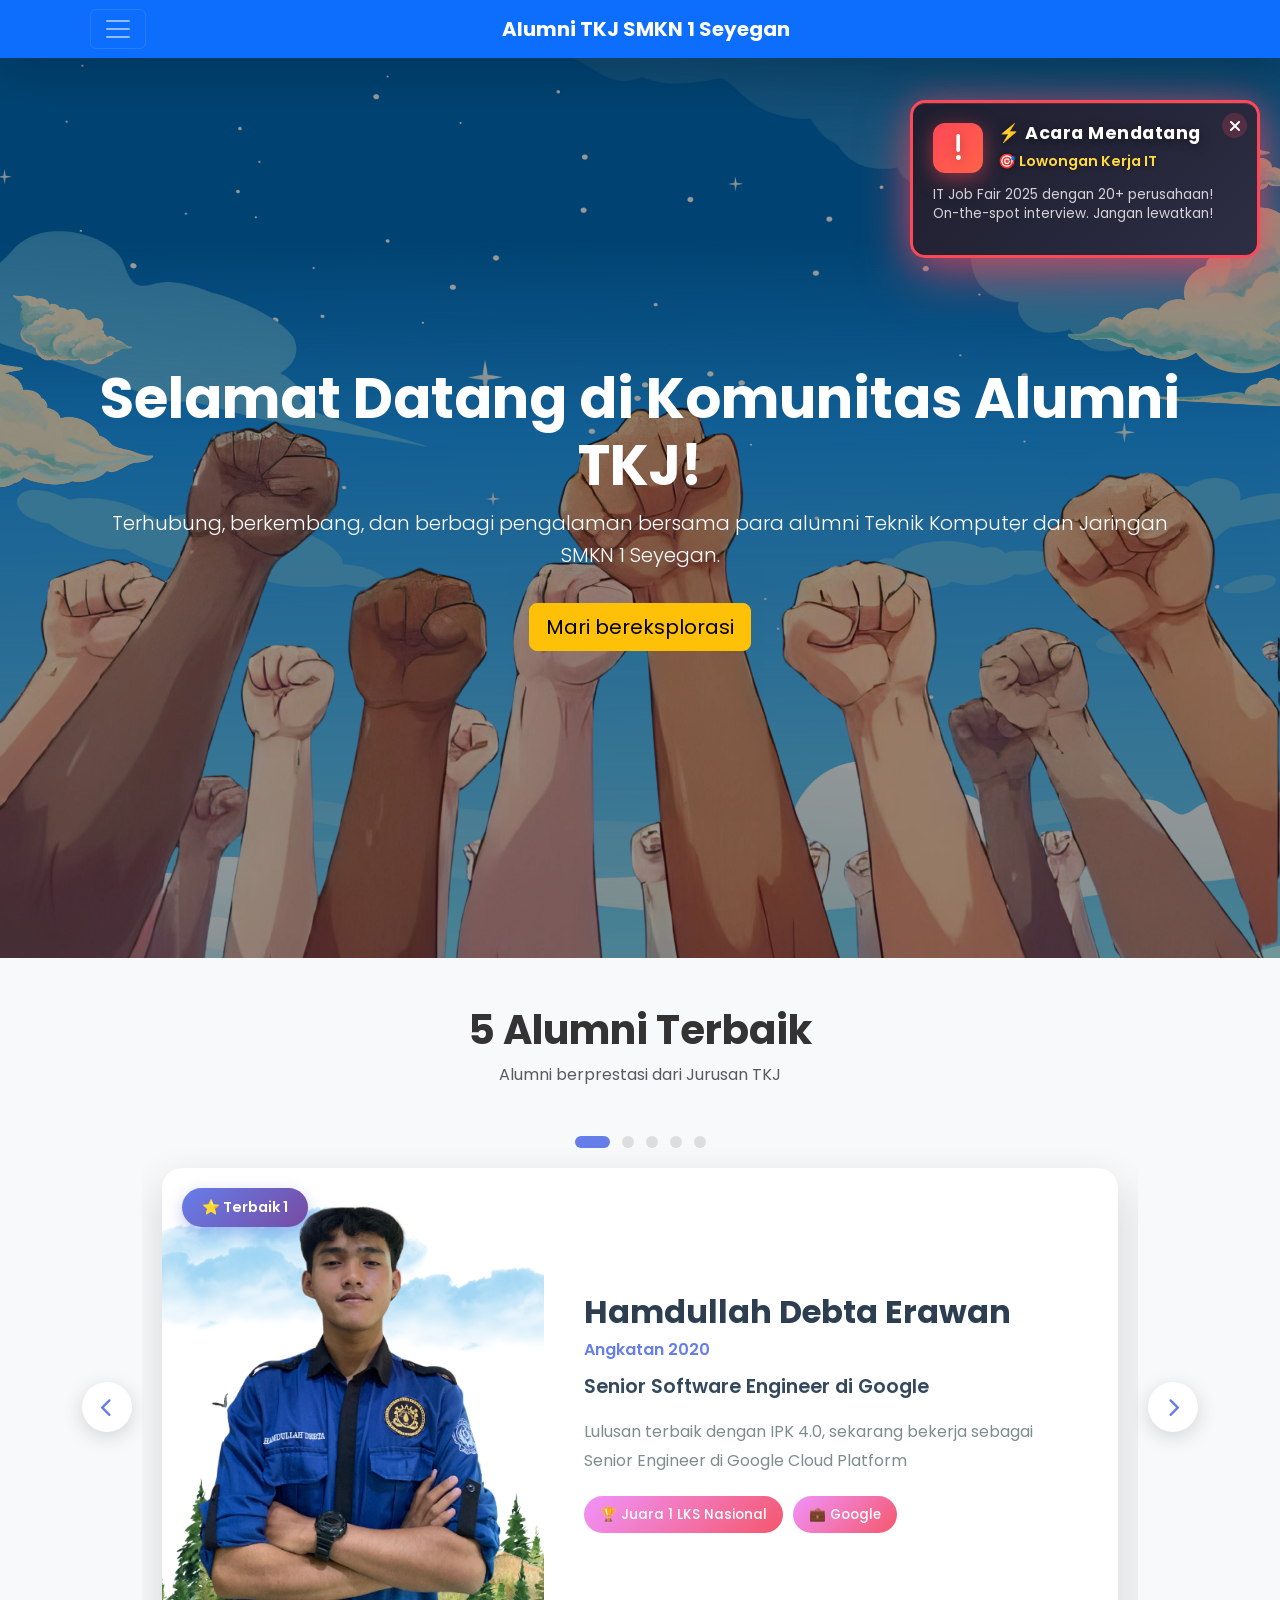
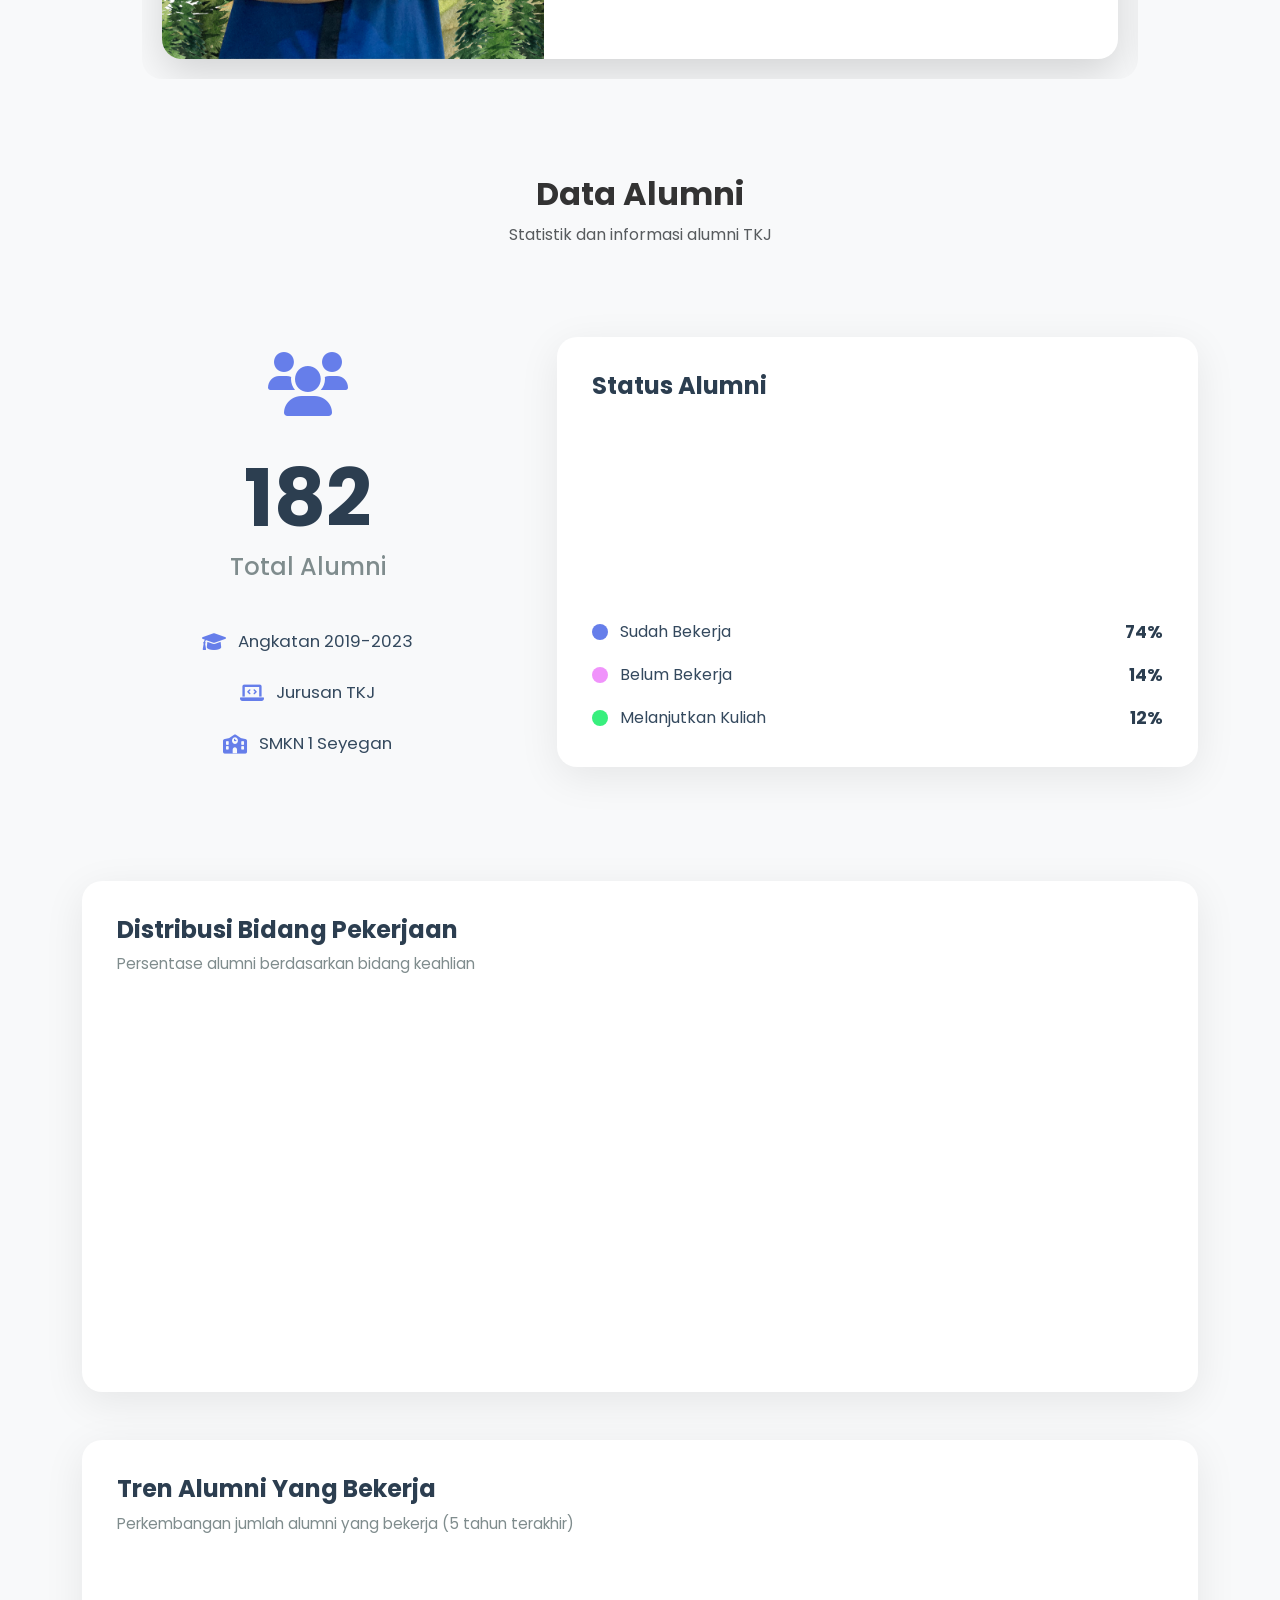
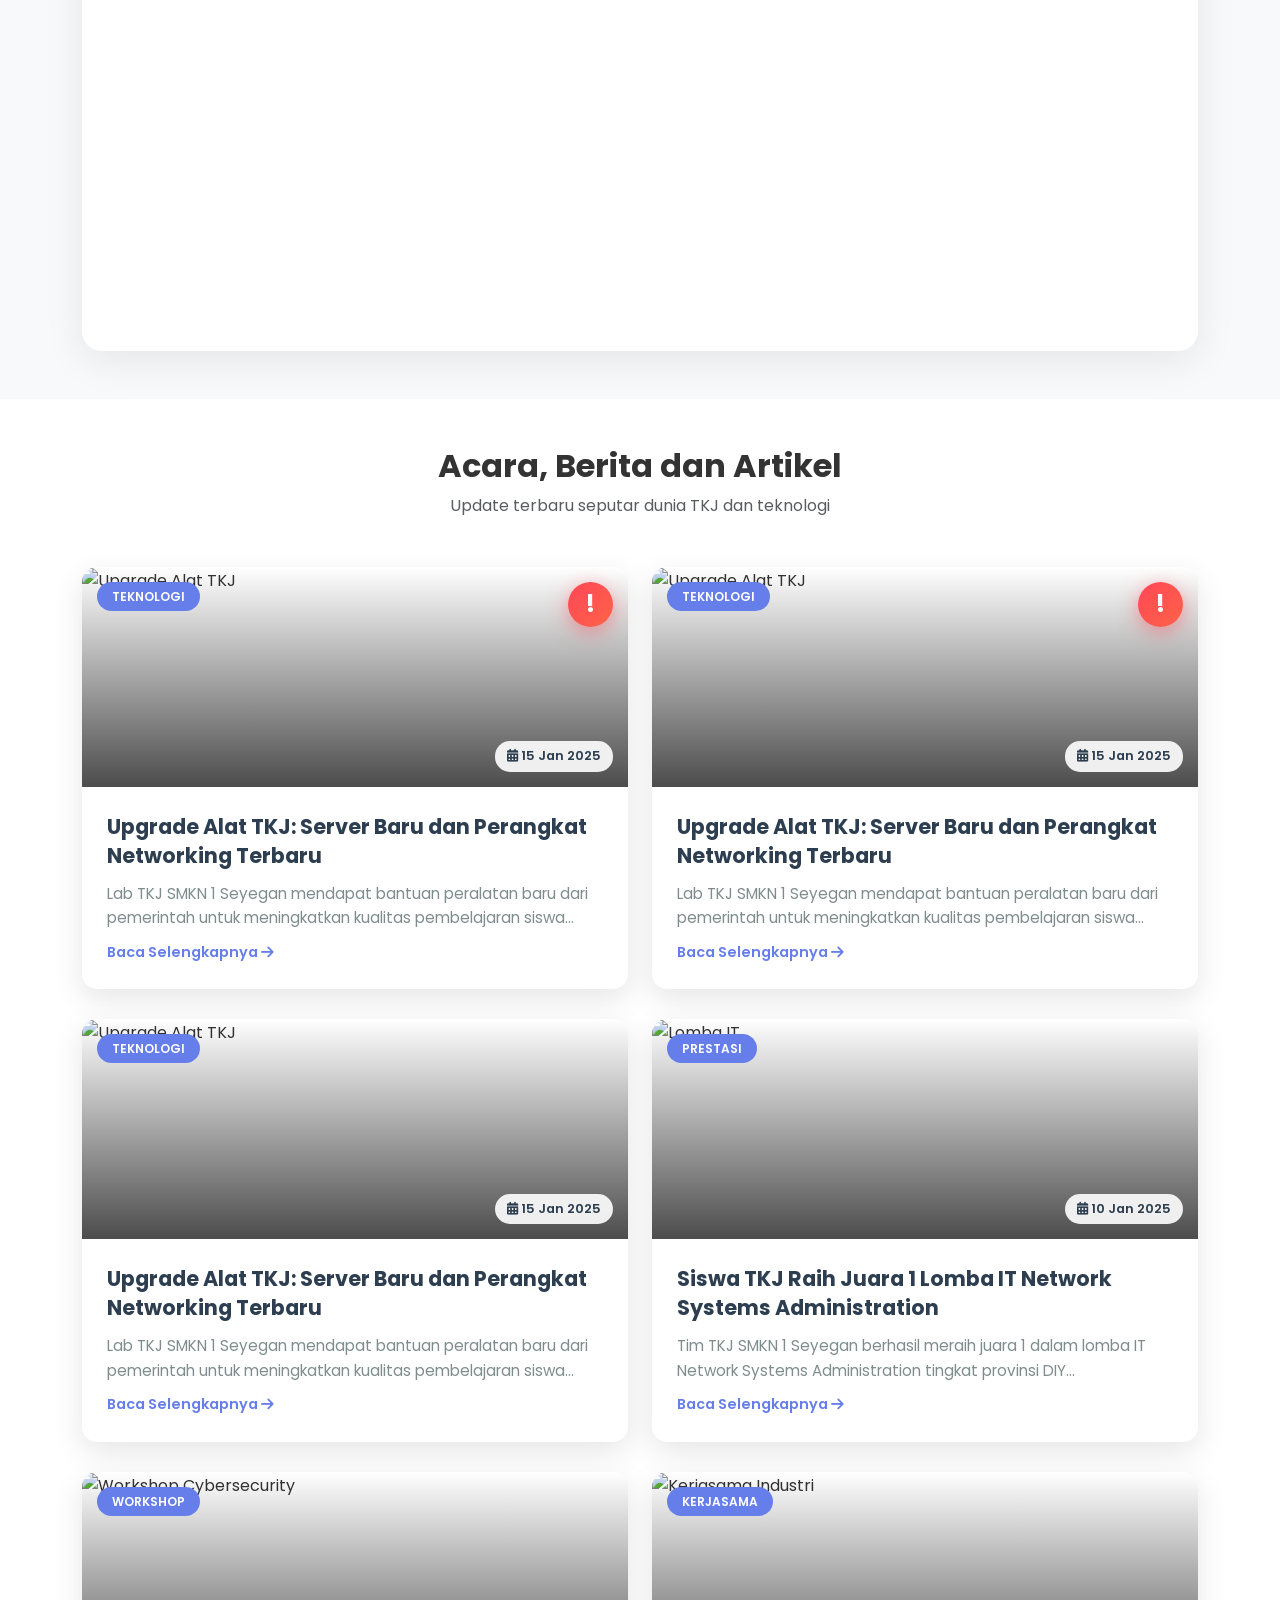
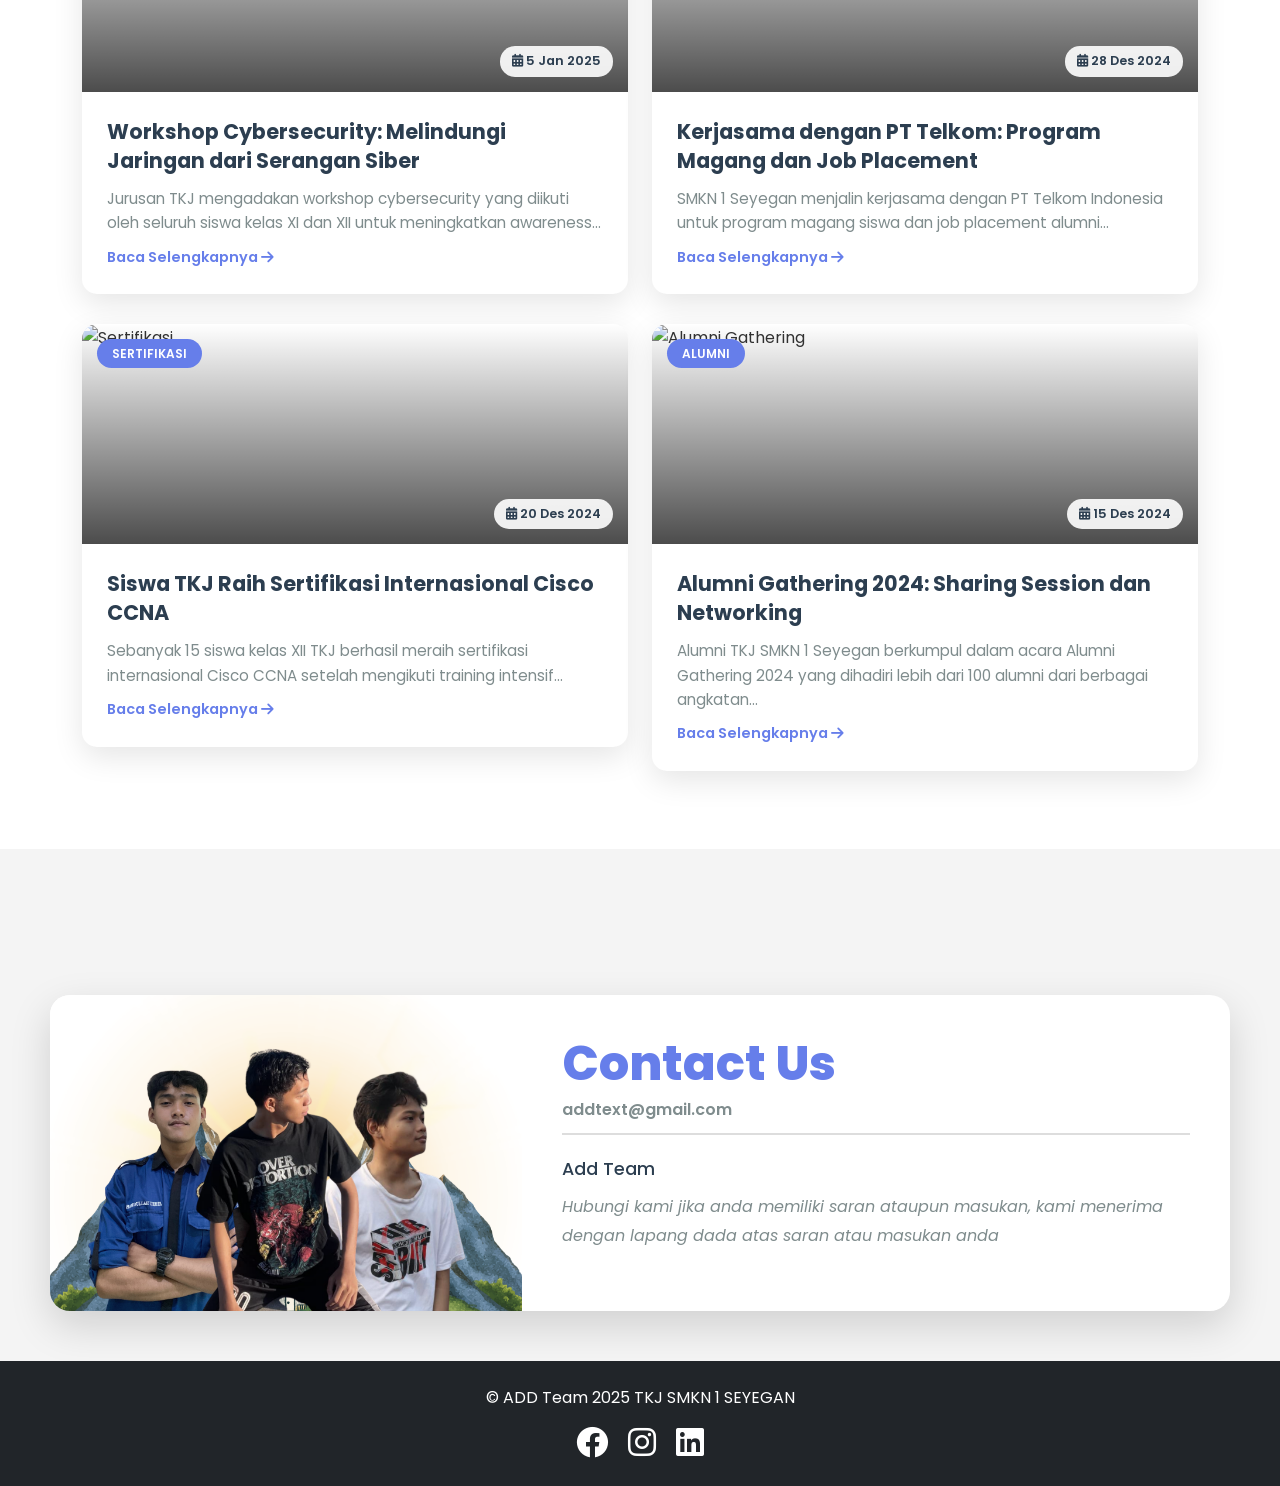
==== index.html @ c48add4b "First commit: adding all project files" ====
<!DOCTYPE html>
<html lang="id">
<head>
    <meta charset="UTF-8">
    <meta name="viewport" content="width=device-width, initial-scale=1.0">
    <title>Alumni SMKN 1 Seyegan - Jurusan TKJ</title>
    <link href="https://cdn.jsdelivr.net/npm/bootstrap@5.3.0/dist/css/bootstrap.min.css" rel="stylesheet">
    <link rel="stylesheet" href="https://cdnjs.cloudflare.com/ajax/libs/font-awesome/6.0.0/css/all.min.css">
    <link href="https://fonts.googleapis.com/css2?family=Poppins:wght@300;400;600;700&display=swap" rel="stylesheet">
    <link rel="stylesheet" href="style.css">
    <link rel="icon" type="image/tkj-icon" href="asset/TKJ_Logo.png">
</head>
<body>
    <!-- Header dengan Navigasi Sticky -->
    <header class="navbar navbar-dark bg-primary sticky-top shadow-lg">
        <div class="container d-flex align-items-center"> 
            <button class="navbar-toggler" type="button" data-bs-toggle="collapse" data-bs-target="#navbarNav">
                <span class="navbar-toggler-icon"></span>
            </button>

            <a class="navbar-brand d-flex align-items-center mx-auto" href="#">
                <span class="fw-bold">Alumni TKJ SMKN 1 Seyegan</span>
            </a>

            <div class="navbar-spacer"></div> 

    <!-- QUEST NOTIFICATION -->
    <div class="quest-notification-container" id="questNotification">
        <div class="quest-notification" id="questCard">
            <button class="quest-close-btn" onclick="closeQuestNotification(event)">
                <i class="fas fa-times"></i>
            </button>
            
            <div class="quest-notification-header">
                <div class="quest-alert-icon">
                    <i class="fas fa-exclamation"></i>
                </div>
                <div class="quest-notification-content">
                    <h4 class="quest-title">⚡ Acara Mendatang</h4>
                    <p class="quest-description">🎯 Lowongan Kerja IT</p>
                </div>
            </div>
            
            <div class="quest-notification-body">
                IT Job Fair 2025 dengan 20+ perusahaan! On-the-spot interview. Jangan lewatkan!
            </div>
            
            <!-- <div class="quest-cta">
                <div class="quest-cta-text">
                    <span>Klik untuk lihat detail</span>
                    <i class="fas fa-arrow-right"></i>
                </div>
            </div> -->
        </div>
    </div>

            <div class="collapse navbar-collapse" id="navbarNav">
                <ul class="navbar-nav ms-auto">
                    <li class="nav-item"><a class="nav-link" href="#home"><i class="fas fa-home"></i> Beranda</a></li>
                    <li class="nav-item"><a class="nav-link" href="#profil"><i class="fas fa-users"></i> Profil Alumni</a></li>
                    <li class="nav-item"><a class="nav-link" href="#berita"><i class="fas fa-newspaper"></i> Acara Berita dan Artikel</a></li>
                    <!-- <li class="nav-item"><a class="nav-link" href="#acara"><i class="fas fa-calendar"></i> Acara</a></li> -->
                    <!-- <li class="nav-item"><a class="nav-link" href="#galeri"><i class="fas fa-images"></i> Galeri</a></li> -->
                    <li class="nav-item"><a class="nav-link" href="#kontak"><i class="fas fa-envelope"></i> Kontak</a></li>
                </ul>
            </div>
        </div>
    </header>

    <!-- Hero Section dengan Parallax FIXED -->
    <section id="home" class="hero-parallax-js">
        <!-- LAYER 1: Background Awan (Paling Belakang) -->
        <img src="asset/background_awan.png" alt="Background Langit" class="parallax-element parallax-bg" data-speed="0.2">
        
        <!-- LAYER 2: Awan Kiri -->
        <img src="asset/awan_kiri.png" alt="Awan Kiri" class="parallax-element parallax-cloud-left" data-speed="0.4">
        
        <!-- LAYER 3: Awan Kanan -->
        <img src="asset/awan_kanan.png" alt="Awan Kanan" class="parallax-element parallax-cloud-right" data-speed="0.5">
        
        <!-- LAYER 4: Tangan Alumni (Paling Depan) -->
        <img src="asset/tangan.png" alt="Tangan Alumni" class="parallax-element parallax-hand" data-speed="0.7">
        
        <!-- Text Overlay (Paling Atas) -->
        <div class="hero-content d-flex align-items-center justify-content-center text-white">
            <div class="container text-center px-3">
                <h1 class="display-4 fw-bold animate-fade-in">Selamat Datang di Komunitas Alumni TKJ!</h1>
                <p class="lead animate-slide-up">Terhubung, berkembang, dan berbagi pengalaman bersama para alumni Teknik Komputer dan Jaringan SMKN 1 Seyegan.</p>
                <a href="#profil" class="btn btn-warning btn-lg mt-3 animate-bounce">Mari bereksplorasi</a>
            </div>
        </div>
    </section>

    <!-- Profil Alumni dengan Slider -->
    <section id="profil" class="py-5 bg-light">
        <div class="container">
            <!-- Judul Section -->
            <h1 class="text-center mb-2 fw-bold">5 Alumni Terbaik</h1>
            <p class="text-center text-muted mb-5">Alumni berprestasi dari Jurusan TKJ</p>
            
            <!-- Slider Container -->
            <div class="slider-container">
                <!-- Tombol Previous -->
                <button class="slider-btn slider-btn-prev" id="prevBtn">
                    <i class="fas fa-chevron-left"></i>
                </button>
                
            <!-- Slider Indicators (Dots) -->
            <div class="slider-indicators" id="sliderIndicators">
                <span class="indicator active" data-slide="0"></span>
                <span class="indicator" data-slide="1"></span>
                <span class="indicator" data-slide="2"></span>
                <span class="indicator" data-slide="3"></span>
                <span class="indicator" data-slide="4"></span>
            </div>
            
                <!-- Slider Wrapper -->
                <div class="slider-wrapper">
                    <div class="slider-track" id="sliderTrack">
                        
                        <!-- SLIDE 1 -->
                        <div class="slider-card">
                            <div class="slider-card-inner">
                                <div class="slider-card-image">
                                    <img src="asset/debta.png" alt="Alumni 1">
                                    <div class="slider-card-badge">⭐ Terbaik 1</div>
                                </div>
                                <div class="slider-card-content">
                                    <h3 class="slider-card-name">Hamdullah Debta Erawan</h3>
                                    <p class="slider-card-year">Angkatan 2020</p>
                                    <p class="slider-card-job">Senior Software Engineer di Google</p>
                                    <p class="slider-card-desc">Lulusan terbaik dengan IPK 4.0, sekarang bekerja sebagai Senior Engineer di Google Cloud Platform</p>
                                    <div class="slider-card-achievements">
                                        <span class="achievement-tag">🏆 Juara 1 LKS Nasional</span>
                                        <span class="achievement-tag">💼 Google</span>
                                    </div>
                                </div>
                            </div>
                        </div>
                        
                        <!-- SLIDE 2 -->
                        <div class="slider-card">
                            <div class="slider-card-inner">
                                <div class="slider-card-image">
                                    <img src="asset/dhanda.png" alt="Alumni 2">
                                    <div class="slider-card-badge">⭐ Terbaik 2</div>
                                </div>
                                <div class="slider-card-content">
                                    <h3 class="slider-card-name">Dhanda Hendrawan Alisaputra</h3>
                                    <p class="slider-card-year">Angkatan 2019</p>
                                    <p class="slider-card-job">Network Architect di Telkom Indonesia</p>
                                    <p class="slider-card-desc">Ahli dalam bidang Network Security dengan sertifikasi CCNP dan CISSP</p>
                                    <div class="slider-card-achievements">
                                        <span class="achievement-tag">🏅 CCNP Certified</span>
                                        <span class="achievement-tag">🔐 CISSP</span>
                                    </div>
                                </div>
                            </div>
                        </div>
                        
                        <!-- SLIDE 3 -->
                        <div class="slider-card">
                            <div class="slider-card-inner">
                                <div class="slider-card-image">
                                    <img src="asset/agung.png" alt="Alumni 3">
                                    <div class="slider-card-badge">⭐ Terbaik 3</div>
                                </div>
                                <div class="slider-card-content">
                                    <h3 class="slider-card-name">Rizqy Agung Saputra</h3>
                                    <p class="slider-card-year">Angkatan 2021</p>
                                    <p class="slider-card-job">DevOps Engineer di Tokopedia</p>
                                    <p class="slider-card-desc">Spesialis Cloud Infrastructure dan CI/CD Pipeline dengan pengalaman di berbagai startup unicorn</p>
                                    <div class="slider-card-achievements">
                                        <span class="achievement-tag">☁️ AWS Certified</span>
                                        <span class="achievement-tag">🚀 DevOps Expert</span>
                                    </div>
                                </div>
                            </div>
                        </div>
                        
                        <!-- SLIDE 4 -->
                        <div class="slider-card">
                            <div class="slider-card-inner">
                                <div class="slider-card-image">
                                    <img src="asset/marsha.png" alt="Alumni 4">
                                    <div class="slider-card-badge">⭐ Terbaik 4</div>
                                </div>
                                <div class="slider-card-content">
                                    <h3 class="slider-card-name">Marsha Dewi Anggareni</h3>
                                    <p class="slider-card-year">Angkatan 2020</p>
                                    <p class="slider-card-job">Cybersecurity Analyst di Bank Mandiri</p>
                                    <p class="slider-card-desc">Pakar keamanan siber dengan fokus pada penetration testing dan security audit</p>
                                    <div class="slider-card-achievements">
                                        <span class="achievement-tag">🛡️ CEH Certified</span>
                                        <span class="achievement-tag">💰 Banking Sector</span>
                                    </div>
                                </div>
                            </div>
                        </div>
                        
                        <!-- SLIDE 5 -->
                        <div class="slider-card">
                            <div class="slider-card-inner">
                                <div class="slider-card-image">
                                    <img src="asset/rey.png" alt="Alumni 5">
                                    <div class="slider-card-badge">⭐ Terbaik 5</div>
                                </div>
                                <div class="slider-card-content">
                                    <h3 class="slider-card-name">Andika Reynand</h3>
                                    <p class="slider-card-year">Angkatan 2022</p>
                                    <p class="slider-card-job">Full Stack Developer di Gojek</p>
                                    <p class="slider-card-desc">Developer muda berbakat dengan keahlian React, Node.js, dan Mobile Development</p>
                                    <div class="slider-card-achievements">
                                        <span class="achievement-tag">📱 Mobile Dev</span>
                                        <span class="achievement-tag">⚡ Full Stack</span>
                                    </div>
                                </div>
                            </div>
                        </div>
                    </div>
                </div>
                
                <!-- Tombol Next -->
                <button class="slider-btn slider-btn-next" id="nextBtn">
                    <i class="fas fa-chevron-right"></i>
                </button>
            </div>
                        
        </div>
    
        <!-- DATA ALUMNI DASHBOARD -->
        <div class="container mt-5 pt-5">
            <h2 class="text-center mb-2 fw-bold">Data Alumni</h2>
            <p class="text-center text-muted mb-5">Statistik dan informasi alumni TKJ</p>
            
            <!-- Row 1: Total Alumni & Status Pekerjaan -->
            <div class="row mb-5 align-items-center">
                <!-- Total Alumni (Kiri) -->
                <div class="col-lg-5 mb-4">
                    <div class="total-alumni-card">
                        <div class="total-alumni-icon">
                            <i class="fas fa-users"></i>
                        </div>
                        <h2 class="total-alumni-number" data-target="250">0</h2>
                        <p class="total-alumni-label">Total Alumni</p>
                        <div class="total-alumni-details">
                            <div class="detail-item">
                                <i class="fas fa-graduation-cap"></i>
                                <span class="detail-label">Angkatan 2019-2023</span>
                            </div>
                            <div class="detail-item">
                                <i class="fas fa-laptop-code"></i>
                                <span class="detail-label">Jurusan TKJ</span>
                            </div>
                            <div class="detail-item">
                                <i class="fas fa-school"></i>
                                <span class="detail-label">SMKN 1 Seyegan</span>
                            </div>
                        </div>
                    </div>
                </div>
                
                <!-- Diagram Lingkaran Status (Kanan) -->
                <div class="col-lg-7 mb-4">
                    <div class="chart-card">
                        <h4 class="chart-title">Status Alumni</h4>
                        <div class="pie-chart-wrapper">
                            <canvas id="statusPieChart"></canvas>
                        </div>
                        <div class="chart-legend">
                            <div class="legend-item">
                                <span class="legend-dot" style="background: #667eea;"></span>
                                <span class="legend-text">Sudah Bekerja</span>
                                <span class="legend-percent">74%</span>
                            </div>
                            <div class="legend-item">
                                <span class="legend-dot" style="background: #f093fb;"></span>
                                <span class="legend-text">Belum Bekerja</span>
                                <span class="legend-percent">14%</span>
                            </div>
                            <div class="legend-item">
                                <span class="legend-dot" style="background: #38ef7d;"></span>
                                <span class="legend-text">Melanjutkan Kuliah</span>
                                <span class="legend-percent">12%</span>
                            </div>
                        </div>
                    </div>
                </div>
            </div>
            
            <!-- Row 2: Distribusi Bidang Pekerjaan -->
            <div class="row mb-5">
                <div class="col-12">
                    <div class="chart-card">
                        <h4 class="chart-title">Distribusi Bidang Pekerjaan</h4>
                        <p class="chart-subtitle">Persentase alumni berdasarkan bidang keahlian</p>
                        <div class="bar-chart-wrapper">
                            <canvas id="jobFieldChart"></canvas>
                        </div>
                    </div>
                </div>
            </div>
            
            <!-- Row 3: Tren Alumni Yang Bekerja -->
            <div class="row">
                <div class="col-12">
                    <div class="chart-card">
                        <h4 class="chart-title">Tren Alumni Yang Bekerja</h4>
                        <p class="chart-subtitle">Perkembangan jumlah alumni yang bekerja (5 tahun terakhir)</p>
                        <div class="line-chart-wrapper">
                            <canvas id="trendLineChart"></canvas>
                        </div>
                    </div>
                </div>
            </div>
        </div>
    </section>

    <!-- Berita dengan Card Expandable -->
    <section id="berita" class="py-5 bg-white">
        <div class="container">
            <h2 class="text-center mb-2 fw-bold">Acara, Berita dan Artikel</h2>
            <p class="text-center text-muted mb-5">Update terbaru seputar dunia TKJ dan teknologi</p>
            
            <div class="row">
                <!-- Event 1, acara mendatang menggunakann basis berita yang dimodifikasi ada nontifikasinya -->
                <div class="col-lg-6">
                    <div class="news-card" onclick="toggleNews(this)">
                        <div class="event-alert-badge">!</div>
                        <div class="news-card-image">
                            <img src="https://images.unsplash.com/photo-1518770660439-4636190af475?w=800&h=500&fit=crop" alt="Upgrade Alat TKJ">
                            <div class="news-card-overlay"></div>
                            <span class="news-card-category">Teknologi</span>
                            <span class="news-card-date"><i class="fas fa-calendar-alt"></i> 15 Jan 2025</span>
                        </div>
                        <div class="news-card-content">
                            <h3 class="news-card-title">Upgrade Alat TKJ: Server Baru dan Perangkat Networking Terbaru</h3>
                            <p class="news-card-excerpt">
                                Lab TKJ SMKN 1 Seyegan mendapat bantuan peralatan baru dari pemerintah untuk meningkatkan kualitas pembelajaran siswa...
                            </p>
                            <span class="news-card-read-more">Baca Selengkapnya <i class="fas fa-arrow-right"></i></span>
                        </div>
                        <div class="news-card-full-content">
                            <p class="news-card-full-text">
                                <strong>SEYEGAN</strong> - Lab TKJ SMKN 1 Seyegan mendapat bantuan peralatan baru dari pemerintah untuk meningkatkan kualitas pembelajaran siswa. Bantuan ini meliputi 20 unit server Dell PowerEdge terbaru, 50 switch managed Cisco Catalyst, dan berbagai perangkat networking modern lainnya.
                                <br><br>
                                Kepala Jurusan TKJ, Bapak Agus Priyanto, S.Kom., M.T., menyatakan bahwa upgrade ini sangat penting untuk mempersiapkan siswa menghadapi tantangan industri 4.0. "Dengan peralatan baru ini, siswa dapat praktik langsung dengan teknologi yang digunakan di dunia kerja," ujarnya.
                                <br><br>
                                Peralatan baru tersebut akan digunakan untuk praktikum mata pelajaran Administrasi Infrastruktur Jaringan, Administrasi Sistem Jaringan, dan Teknologi Layanan Jaringan. Diharapkan dengan adanya upgrade ini, kompetensi siswa TKJ semakin meningkat dan siap bersaing di dunia kerja.
                                <br><br>
                                Selain server dan switch, lab juga dilengkapi dengan router mikrotik, access point, dan perangkat keamanan jaringan seperti firewall. Total investasi untuk upgrade ini mencapai 500 juta rupiah, yang didanai oleh bantuan pemerintah pusat melalui program revitalisasi SMK.
                            </p>
                        </div>
                        <div class="news-card-close">
                            <i class="fas fa-times-circle"></i> Tutup
                        </div>
                    </div>
                </div>

                <!-- Event 2 -->
                <div class="col-lg-6">
                    <div class="news-card" onclick="toggleNews(this)">
                        <div class="event-alert-badge">!</div>
                        <div class="news-card-image">
                            <img src="https://images.unsplash.com/photo-1518770660439-4636190af475?w=800&h=500&fit=crop" alt="Upgrade Alat TKJ">
                            <div class="news-card-overlay"></div>
                            <span class="news-card-category">Teknologi</span>
                            <span class="news-card-date"><i class="fas fa-calendar-alt"></i> 15 Jan 2025</span>
                        </div>
                        <div class="news-card-content">
                            <h3 class="news-card-title">Upgrade Alat TKJ: Server Baru dan Perangkat Networking Terbaru</h3>
                            <p class="news-card-excerpt">
                                Lab TKJ SMKN 1 Seyegan mendapat bantuan peralatan baru dari pemerintah untuk meningkatkan kualitas pembelajaran siswa...
                            </p>
                            <span class="news-card-read-more">Baca Selengkapnya <i class="fas fa-arrow-right"></i></span>
                        </div>
                        <div class="news-card-full-content">
                            <p class="news-card-full-text">
                                <strong>SEYEGAN</strong> - Lab TKJ SMKN 1 Seyegan mendapat bantuan peralatan baru dari pemerintah untuk meningkatkan kualitas pembelajaran siswa. Bantuan ini meliputi 20 unit server Dell PowerEdge terbaru, 50 switch managed Cisco Catalyst, dan berbagai perangkat networking modern lainnya.
                                <br><br>
                                Kepala Jurusan TKJ, Bapak Agus Priyanto, S.Kom., M.T., menyatakan bahwa upgrade ini sangat penting untuk mempersiapkan siswa menghadapi tantangan industri 4.0. "Dengan peralatan baru ini, siswa dapat praktik langsung dengan teknologi yang digunakan di dunia kerja," ujarnya.
                                <br><br>
                                Peralatan baru tersebut akan digunakan untuk praktikum mata pelajaran Administrasi Infrastruktur Jaringan, Administrasi Sistem Jaringan, dan Teknologi Layanan Jaringan. Diharapkan dengan adanya upgrade ini, kompetensi siswa TKJ semakin meningkat dan siap bersaing di dunia kerja.
                                <br><br>
                                Selain server dan switch, lab juga dilengkapi dengan router mikrotik, access point, dan perangkat keamanan jaringan seperti firewall. Total investasi untuk upgrade ini mencapai 500 juta rupiah, yang didanai oleh bantuan pemerintah pusat melalui program revitalisasi SMK.
                            </p>
                        </div>
                        <div class="news-card-close">
                            <i class="fas fa-times-circle"></i> Tutup
                        </div>
                    </div>
                </div>
        
                <!-- Berita 1 -->
                <div class="col-lg-6">
                    <div class="news-card" onclick="toggleNews(this)">
                        <div class="news-card-image">
                            <img src="https://images.unsplash.com/photo-1518770660439-4636190af475?w=800&h=500&fit=crop" alt="Upgrade Alat TKJ">
                            <div class="news-card-overlay"></div>
                            <span class="news-card-category">Teknologi</span>
                            <span class="news-card-date"><i class="fas fa-calendar-alt"></i> 15 Jan 2025</span>
                        </div>
                        <div class="news-card-content">
                            <h3 class="news-card-title">Upgrade Alat TKJ: Server Baru dan Perangkat Networking Terbaru</h3>
                            <p class="news-card-excerpt">
                                Lab TKJ SMKN 1 Seyegan mendapat bantuan peralatan baru dari pemerintah untuk meningkatkan kualitas pembelajaran siswa...
                            </p>
                            <span class="news-card-read-more">Baca Selengkapnya <i class="fas fa-arrow-right"></i></span>
                        </div>
                        <div class="news-card-full-content">
                            <p class="news-card-full-text">
                                <strong>SEYEGAN</strong> - Lab TKJ SMKN 1 Seyegan mendapat bantuan peralatan baru dari pemerintah untuk meningkatkan kualitas pembelajaran siswa. Bantuan ini meliputi 20 unit server Dell PowerEdge terbaru, 50 switch managed Cisco Catalyst, dan berbagai perangkat networking modern lainnya.
                                <br><br>
                                Kepala Jurusan TKJ, Bapak Agus Priyanto, S.Kom., M.T., menyatakan bahwa upgrade ini sangat penting untuk mempersiapkan siswa menghadapi tantangan industri 4.0. "Dengan peralatan baru ini, siswa dapat praktik langsung dengan teknologi yang digunakan di dunia kerja," ujarnya.
                                <br><br>
                                Peralatan baru tersebut akan digunakan untuk praktikum mata pelajaran Administrasi Infrastruktur Jaringan, Administrasi Sistem Jaringan, dan Teknologi Layanan Jaringan. Diharapkan dengan adanya upgrade ini, kompetensi siswa TKJ semakin meningkat dan siap bersaing di dunia kerja.
                                <br><br>
                                Selain server dan switch, lab juga dilengkapi dengan router mikrotik, access point, dan perangkat keamanan jaringan seperti firewall. Total investasi untuk upgrade ini mencapai 500 juta rupiah, yang didanai oleh bantuan pemerintah pusat melalui program revitalisasi SMK.
                            </p>
                        </div>
                        <div class="news-card-close">
                            <i class="fas fa-times-circle"></i> Tutup
                        </div>
                    </div>
                </div>
                
                <!-- Berita 2 -->
                <div class="col-lg-6">
                    <div class="news-card" onclick="toggleNews(this)">
                        <div class="news-card-image">
                            <img src="https://images.unsplash.com/photo-1555949963-aa79dcee981c?w=800&h=500&fit=crop" alt="Lomba IT">
                            <div class="news-card-overlay"></div>
                            <span class="news-card-category">Prestasi</span>
                            <span class="news-card-date"><i class="fas fa-calendar-alt"></i> 10 Jan 2025</span>
                        </div>
                        <div class="news-card-content">
                            <h3 class="news-card-title">Siswa TKJ Raih Juara 1 Lomba IT Network Systems Administration</h3>
                            <p class="news-card-excerpt">
                                Tim TKJ SMKN 1 Seyegan berhasil meraih juara 1 dalam lomba IT Network Systems Administration tingkat provinsi DIY...
                            </p>
                            <span class="news-card-read-more">Baca Selengkapnya <i class="fas fa-arrow-right"></i></span>
                        </div>
                        <div class="news-card-full-content">
                            <p class="news-card-full-text">
                                <strong>YOGYAKARTA</strong> - Tim TKJ SMKN 1 Seyegan yang terdiri dari Rizky Pratama (XII TKJ 1) dan Dimas Adi Saputra (XII TKJ 2) berhasil meraih juara 1 dalam lomba IT Network Systems Administration tingkat provinsi DIY yang diselenggarakan di Universitas Gadjah Mada.
                                <br><br>
                                Kompetisi yang berlangsung selama 2 hari ini menguji kemampuan peserta dalam merancang, mengkonfigurasi, dan mengelola infrastruktur jaringan skala enterprise. Tim dari SMKN 1 Seyegan berhasil mengungguli 25 tim dari berbagai SMK di DIY.
                                <br><br>
                                "Kami sangat bangga dengan prestasi ini. Ini membuktikan bahwa kualitas pendidikan di jurusan TKJ kami tidak kalah dengan sekolah-sekolah favorit lainnya," ujar Pembina tim, Ibu Sri Wahyuni, S.Pd.
                                <br><br>
                                Sebagai juara 1, tim berhak mewakili DIY dalam kompetisi tingkat nasional yang akan diselenggarakan di Jakarta bulan depan. Sekolah memberikan dukungan penuh untuk persiapan tim menghadapi kompetisi nasional tersebut.
                            </p>
                        </div>
                        <div class="news-card-close">
                            <i class="fas fa-times-circle"></i> Tutup
                        </div>
                    </div>
                </div>
                
                <!-- Berita 3 -->
                <div class="col-lg-6">
                    <div class="news-card" onclick="toggleNews(this)">
                        <div class="news-card-image">
                            <img src="https://images.unsplash.com/photo-1573164713988-8665fc963095?w=800&h=500&fit=crop" alt="Workshop Cybersecurity">
                            <div class="news-card-overlay"></div>
                            <span class="news-card-category">Workshop</span>
                            <span class="news-card-date"><i class="fas fa-calendar-alt"></i> 5 Jan 2025</span>
                        </div>
                        <div class="news-card-content">
                            <h3 class="news-card-title">Workshop Cybersecurity: Melindungi Jaringan dari Serangan Siber</h3>
                            <p class="news-card-excerpt">
                                Jurusan TKJ mengadakan workshop cybersecurity yang diikuti oleh seluruh siswa kelas XI dan XII untuk meningkatkan awareness...
                            </p>
                            <span class="news-card-read-more">Baca Selengkapnya <i class="fas fa-arrow-right"></i></span>
                        </div>
                        <div class="news-card-full-content">
                            <p class="news-card-full-text">
                                <strong>SEYEGAN</strong> - Jurusan TKJ SMKN 1 Seyegan mengadakan workshop cybersecurity dengan tema "Protecting Networks in Digital Era". Workshop ini diikuti oleh 120 siswa kelas XI dan XII TKJ dan menghadirkan narasumber dari industri.
                                <br><br>
                                Narasumber, Bapak Andi Wijaya, Certified Ethical Hacker dari PT Cyber Security Indonesia, memberikan materi tentang berbagai jenis serangan siber seperti DDoS, SQL Injection, dan Man-in-the-Middle Attack. Siswa juga diajari cara menggunakan tools security seperti Wireshark, Nmap, dan Metasploit.
                                <br><br>
                                "Cybersecurity adalah skill yang sangat penting di era digital. Saya berharap siswa dapat menerapkan ilmu yang didapat untuk melindungi infrastruktur jaringan di dunia kerja nanti," ujar Bapak Andi.
                                <br><br>
                                Workshop ini juga melibatkan sesi hands-on dimana siswa diminta untuk mengidentifikasi dan memperbaiki vulnerability pada sebuah network simulation. Antusiasme siswa sangat tinggi, terbukti dari banyaknya pertanyaan yang diajukan selama sesi tanya jawab.
                            </p>
                        </div>
                        <div class="news-card-close">
                            <i class="fas fa-times-circle"></i> Tutup
                        </div>
                    </div>
                </div>
                
                <!-- Berita 4 -->
                <div class="col-lg-6">
                    <div class="news-card" onclick="toggleNews(this)">
                        <div class="news-card-image">
                            <img src="https://images.unsplash.com/photo-1522071820081-009f0129c71c?w=800&h=500&fit=crop" alt="Kerjasama Industri">
                            <div class="news-card-overlay"></div>
                            <span class="news-card-category">Kerjasama</span>
                            <span class="news-card-date"><i class="fas fa-calendar-alt"></i> 28 Des 2024</span>
                        </div>
                        <div class="news-card-content">
                            <h3 class="news-card-title">Kerjasama dengan PT Telkom: Program Magang dan Job Placement</h3>
                            <p class="news-card-excerpt">
                                SMKN 1 Seyegan menjalin kerjasama dengan PT Telkom Indonesia untuk program magang siswa dan job placement alumni...
                            </p>
                            <span class="news-card-read-more">Baca Selengkapnya <i class="fas fa-arrow-right"></i></span>
                        </div>
                        <div class="news-card-full-content">
                            <p class="news-card-full-text">
                                <strong>SEYEGAN</strong> - SMKN 1 Seyegan resmi menjalin kerjasama dengan PT Telkom Indonesia dalam program magang siswa dan job placement alumni. MoU ditandatangani oleh Kepala Sekolah dan Regional Manager Telkom DIY.
                                <br><br>
                                Melalui kerjasama ini, siswa kelas XII TKJ akan mendapat kesempatan magang di berbagai divisi Telkom seperti Network Operation Center, Data Center, dan IT Support. Program magang berlangsung selama 3 bulan dan siswa akan dibimbing langsung oleh praktisi berpengalaman.
                                <br><br>
                                "Ini adalah kesempatan emas bagi siswa untuk belajar langsung dari industri. Selain mendapat pengalaman, siswa juga berkesempatan untuk direkrut sebagai karyawan setelah lulus," ungkap Kepala Sekolah, Bapak Drs. Supardi, M.Pd.
                                <br><br>
                                Selain program magang, Telkom juga akan memberikan beasiswa bagi 10 siswa berprestasi dan menyediakan trainer untuk mengajar mata pelajaran tertentu. Kerjasama ini diharapkan dapat meningkatkan daya saing lulusan TKJ di dunia kerja.
                            </p>
                        </div>
                        <div class="news-card-close">
                            <i class="fas fa-times-circle"></i> Tutup
                        </div>
                    </div>
                </div>
                
                <!-- Berita 5 -->
                <div class="col-lg-6">
                    <div class="news-card" onclick="toggleNews(this)">
                        <div class="news-card-image">
                            <img src="https://images.unsplash.com/photo-1488590528505-98d2b5aba04b?w=800&h=500&fit=crop" alt="Sertifikasi">
                            <div class="news-card-overlay"></div>
                            <span class="news-card-category">Sertifikasi</span>
                            <span class="news-card-date"><i class="fas fa-calendar-alt"></i> 20 Des 2024</span>
                        </div>
                        <div class="news-card-content">
                            <h3 class="news-card-title">Siswa TKJ Raih Sertifikasi Internasional Cisco CCNA</h3>
                            <p class="news-card-excerpt">
                                Sebanyak 15 siswa kelas XII TKJ berhasil meraih sertifikasi internasional Cisco CCNA setelah mengikuti training intensif...
                            </p>
                            <span class="news-card-read-more">Baca Selengkapnya <i class="fas fa-arrow-right"></i></span>
                        </div>
                        <div class="news-card-full-content">
                            <p class="news-card-full-text">
                                <strong>SEYEGAN</strong> - Prestasi membanggakan kembali diraih siswa TKJ SMKN 1 Seyegan. Sebanyak 15 siswa kelas XII berhasil meraih sertifikasi internasional Cisco CCNA (Cisco Certified Network Associate) setelah mengikuti training intensif selama 6 bulan.
                                <br><br>
                                Sertifikasi CCNA merupakan sertifikasi entry-level dari Cisco yang sangat dihargai di industri IT. Dengan sertifikasi ini, siswa telah terbukti memiliki kompetensi dalam menginstal, mengkonfigurasi, mengoperasikan, dan troubleshooting jaringan skala menengah.
                                <br><br>
                                "Sertifikasi CCNA adalah investasi penting untuk masa depan karir di bidang networking. Ini akan menjadi nilai tambah yang signifikan saat melamar pekerjaan," kata Instruktur CCNA, Bapak Bambang Sutrisno, CCNP.
                                <br><br>
                                Training CCNA ini didukung oleh Cisco Networking Academy dan biaya ujian sertifikasi ditanggung sepenuhnya oleh sekolah. Ke depan, sekolah berencana untuk mengadakan training sertifikasi lanjutan seperti CCNP dan cybersecurity.
                            </p>
                        </div>
                        <div class="news-card-close">
                            <i class="fas fa-times-circle"></i> Tutup
                        </div>
                    </div>
                </div>
                
                <!-- Berita 6 -->
                <div class="col-lg-6">
                    <div class="news-card" onclick="toggleNews(this)">
                        <div class="news-card-image">
                            <img src="https://images.unsplash.com/photo-1531482615713-2afd69097998?w=800&h=500&fit=crop" alt="Alumni Gathering">
                            <div class="news-card-overlay"></div>
                            <span class="news-card-category">Alumni</span>
                            <span class="news-card-date"><i class="fas fa-calendar-alt"></i> 15 Des 2024</span>
                        </div>
                        <div class="news-card-content">
                            <h3 class="news-card-title">Alumni Gathering 2024: Sharing Session dan Networking</h3>
                            <p class="news-card-excerpt">
                                Alumni TKJ SMKN 1 Seyegan berkumpul dalam acara Alumni Gathering 2024 yang dihadiri lebih dari 100 alumni dari berbagai angkatan...
                            </p>
                            <span class="news-card-read-more">Baca Selengkapnya <i class="fas fa-arrow-right"></i></span>
                        </div>
                        <div class="news-card-full-content">
                            <p class="news-card-full-text">
                                <strong>SEYEGAN</strong> - Alumni TKJ SMKN 1 Seyegan mengadakan Alumni Gathering 2024 yang dihadiri lebih dari 100 alumni dari angkatan 2015 hingga 2023. Acara ini bertujuan untuk mempererat tali silaturahmi dan berbagi pengalaman karir di dunia IT.
                                <br><br>
                                Acara dibuka dengan sambutan dari Ketua Alumni TKJ, Mas Andi Wijaya (Alumni 2015) yang kini bekerja sebagai Network Engineer di perusahaan multinasional. Dilanjutkan dengan sharing session dari alumni yang sukses di berbagai bidang IT.
                                <br><br>
                                "Acara ini sangat bermanfaat, terutama bagi alumni muda yang baru lulus. Mereka bisa belajar dari pengalaman senior dan mendapat insight tentang dunia kerja," ujar Mbak Sari Indah (Alumni 2018), yang kini menjadi IT Manager di startup teknologi.
                                <br><br>
                                Selain sharing session, acara juga dimeriahkan dengan games, doorprize, dan networking session. Beberapa alumni yang bekerja di perusahaan besar juga membuka lowongan kerja dan menawarkan program mentoring untuk adik-adik kelas yang masih sekolah.
                            </p>
                        </div>
                        <div class="news-card-close">
                            <i class="fas fa-times-circle"></i> Tutup
                        </div>
                    </div>
                </div>
            </div>
        </div>
    </section>

    <!-- Galeri dengan Modal -->
    <!-- <section id="galeri" class="py-5 bg-light">
        <div class="container">
            <h2 class="text-center mb-4 fw-bold">Galeri Alumni</h2>
            <div class="row">
                <div class="col-md-4 mb-3">
                    <img src="https://via.placeholder.com/300x200?text=Reuni+TKJ" alt="Reuni" class="img-fluid rounded gallery-img" data-bs-toggle="modal" data-bs-target="#galleryModal" data-src="https://via.placeholder.com/800x600?text=Reuni+TKJ">
                </div>
            </div>
        </div>
    </section> -->

    <!-- Modal untuk Galeri -->
    <!-- <div class="modal fade" id="galleryModal" tabindex="-1">
        <div class="modal-dialog modal-lg">
            <div class="modal-content">
                <div class="modal-body text-center">
                    <img id="modal-img" src="" class="img-fluid">
                </div>
            </div>
        </div>
    </div> -->


    <!-- CONTACT US, mengambil basis dari 5 terbaik alumni -->
     <section id="kontak" class="py-5"></section>
        <div class="contact-card">
        <div class="contact-card-inner">
                <div class="contact-card-image">
                        <img src="asset/add_team.png" alt="Alumni 1">
                                </div>
                                <div class="contact-card-content">
                                    <h3 class="contact-card-name">Contact Us</h3>
                                    <p class="contact-card-year">addtext@gmail.com</p>
                                    <p class="slider-card-job">Add Team</p>
                                    <p class="slider-card-desc">Hubungi kami jika anda memiliki saran ataupun masukan, kami menerima dengan lapang dada atas saran atau masukan anda</p>
                                </div>
                            </div>
                        </div>
             </section>


    <!-- Kontak dengan Form -->
    <!-- <section id="kontak" class="py-5">
        <div class="container">
            <h2 class="text-center mb-4 fw-bold">Hubungi Kami</h2>
            <div class="row">
                <div class="col-md-6">
                    <form id="contact-form">
                        <div class="mb-3">
                            <input type="text" class="form-control" id="name" placeholder="Nama" required>
                        </div>
                        <div class="mb-3">
                            <input type="email" class="form-control" id="email" placeholder="Email" required>
                        </div>
                        <div class="mb-3">
                            <textarea class="form-control" id="message" rows="4" placeholder="Pesan" required></textarea>
                        </div>
                        <button type="submit" class="btn btn-primary">Kirim</button>
                    </form>
                </div> -->
                <!-- <div class="col-md-6">
                    <iframe src="https://www.google.com/maps/embed?pb=!1m18!1m12!1m3!1d3956.5!2d112.7!3d-7.8!2m3!1f0!2f0!3f0!3m2!1i1024!2i768!4f13.1!3m3!1m2!1s0x0%3A0x0!2zN8KwNDgnMDAuMCJTIDExMsKwNDInMDAuMCJF!5e0!3m2!1sen!2sid!4v1630000000000!5m2!1sen!2sid" width="100%" height="300" style="border:0;" allowfullscreen="" loading="lazy"></iframe>
                </div> -->
            <!-- </div>
        </div>
    </section> -->

    <!-- Footer -->
    <footer class="bg-dark text-white py-4">
        <div class="container text-center">
            <p>&copy; ADD Team 2025 TKJ SMKN 1 SEYEGAN</p>
            <div class="social-links">
                <a href="#" class="text-white me-3"><i class="fab fa-facebook fa-2x"></i></a>
                <a href="#" class="text-white me-3"><i class="fab fa-instagram fa-2x"></i></a>
                <a href="#" class="text-white"><i class="fab fa-linkedin fa-2x"></i></a>
            </div>
        </div>
    </footer>
    <script src="https://cdn.jsdelivr.net/npm/chart.js@4.4.1/dist/chart.umd.min.js"></script> 
    <script src="https://cdn.jsdelivr.net/npm/bootstrap@5.3.0/dist/js/bootstrap.bundle.min.js"></script>
    <script src="script.js"></script>
</body>
</html>
---- style.css ----
* {
            margin: 0;
            padding: 0;
            box-sizing: border-box;
            font-family: 'Poppins', sans-serif;
        }

        body {
            background: #f4f4f4;
            line-height: 1.6;
            color: #333;
        }

        /* ===================================== */
        /* NAVBAR */
        /* ===================================== */
        .navbar-logo {
            height: 40px;
        }

        .navbar .container {
            padding-left: 20px !important; 
            padding-right: 20px !important;
        }

        .navbar-toggler {
            margin: 0 !important;
        }

        .navbar-spacer {
            width: 45px;
            visibility: hidden; 
        }

        .navbar-nav {
            margin: 0 !important;
            padding-left: 0 !important;
        }

        .navbar-nav .nav-item {
            padding: 5px 0;
        }

        .navbar-nav .nav-link i {
            min-width: 25px; 
        }

        .navbar-collapse {
            padding: 20px;
        }

        @media (max-width: 991.98px) {
    
        /* Kurangi padding container navbar untuk layar kecil */
        .navbar .container {
            padding-left: 12px !important; 
            padding-right: 12px !important;
        }

        .navbar-collapse {
        padding: 15px;
        }
        
        /* Perkecil ukuran font brand agar muat di layar HP/Tablet */
        #navbarBrandText {
            font-size: 0.7rem; 
        }
        
        /* Pastikan link menu mengisi ruang saat dibuka */
        #navbarNav {
            margin-top: 10px;
        }
    }

        /* ===================================== */
        /* HERO PARALLAX - FIXED VERSION */
        /* ===================================== */
        .hero-parallax-js {
            position: relative;
            width: 100%;
            height: 100vh;
            overflow: hidden;
            background: linear-gradient(to bottom, #87CEEB, #E0F6FF);
        }

        /* BASE PARALLAX ELEMENT */
        .parallax-element {
            position: absolute;
            will-change: transform;
            pointer-events: none;
        }

        /* LAYER 1: BACKGROUND AWAN (Paling Belakang) */
        .parallax-bg {
            width: 100%;
            height: 100%;
            object-fit: cover;
            z-index: 1;
            top: 0;
            left: 0;
        }

        /* LAYER 2: AWAN KIRI */
        .parallax-cloud-left {
            width: 50%;
            min-width: 350px;
            max-width: 700px;
            height: auto;
            top: 10%;
            left: -8%;
            z-index: 2;
        }

        /* LAYER 3: AWAN KANAN */
        .parallax-cloud-right {
            width: 50%;
            min-width: 350px;
            max-width: 700px;
            height: auto;
            top: 8%;
            right: -8%;
            z-index: 3;
        }

        /* LAYER 4: TANGAN (Paling Depan) */
        .parallax-hand {
            width: 100%;
            min-width: 100%;
            max-width: none;
            height: auto;
            bottom: 0;
            left: 50%;
            transform: translateX(-50%);
            z-index: 4;
        }

        /* HERO CONTENT OVERLAY */
        .hero-content {
            position: relative;
            z-index: 10;
            background: rgba(0, 0, 0, 0.4);
            height: 100%;
        }

        /* ===================================== */
        /* DASHBOARD DATA ALUMNI */
        /* ===================================== */
        
        /* Total Alumni Card (Kiri) */
        .total-alumni-card {
            text-align: center;
            padding: 40px 30px;
            background: transparent;
        }
        
        .total-alumni-icon {
            font-size: 4rem;
            color: #667eea;
            margin-bottom: 20px;
            animation: pulse 2s ease-in-out infinite;
        }
        
        @keyframes pulse {
            0%, 100% { transform: scale(1); }
            50% { transform: scale(1.05); }
        }
        
        .total-alumni-number {
            font-size: 5rem;
            font-weight: 700;
            color: #2c3e50;
            margin: 0;
            line-height: 1;
        }
        
        .total-alumni-label {
            font-size: 1.5rem;
            color: #7f8c8d;
            margin-top: 10px;
            font-weight: 500;
        }
        
        .total-alumni-details {
            margin-top: 30px;
        }
        
        .detail-item {
            display: flex;
            align-items: center;
            justify-content: center;
            padding: 12px 0;
            gap: 12px;
        }
        
        .detail-item i {
            color: #667eea;
            font-size: 1.2rem;
        }
        
        .detail-label {
            color: #34495e;
            font-size: 1.05rem;
        }
        
        /* Chart Cards */
        .chart-card {
            background: white;
            border-radius: 20px;
            padding: 35px;
            box-shadow: 0 10px 40px rgba(0,0,0,0.08);
            transition: transform 0.3s ease, box-shadow 0.3s ease;
        }
        
        .chart-card:hover {
            transform: translateY(-5px);
            box-shadow: 0 15px 50px rgba(0,0,0,0.12);
        }
        
        .chart-title {
            font-size: 1.5rem;
            font-weight: 700;
            color: #2c3e50;
            margin-bottom: 8px;
        }
        
        .chart-subtitle {
            font-size: 0.95rem;
            color: #7f8c8d;
            margin-bottom: 25px;
        }
        
        /* Pie Chart */
        .pie-chart-wrapper {
            max-width: 350px;
            margin: 30px auto;
            position: relative;
        }
        
        /* Chart Legend */
        .chart-legend {
            display: flex;
            flex-direction: column;
            gap: 15px;
            margin-top: 25px;
        }
        
        .legend-item {
            display: flex;
            align-items: center;
            gap: 12px;
        }
        
        .legend-dot {
            width: 16px;
            height: 16px;
            border-radius: 50%;
            flex-shrink: 0;
        }
        
        .legend-text {
            flex: 1;
            font-size: 1rem;
            color: #34495e;
        }
        
        .legend-percent {
            font-weight: 700;
            font-size: 1.1rem;
            color: #2c3e50;
        }
        
        /* Bar Chart */
        .bar-chart-wrapper {
            margin-top: 30px;
            height: 350px;
        }
        
        /* Line Chart */
        .line-chart-wrapper {
            margin-top: 30px;
            height: 350px;
        }

        /* ===================================== */
        /* BERITA SECTION */
        /* ===================================== */
        
        .news-card {
            background: white;
            border-radius: 15px;
            overflow: hidden;
            box-shadow: 0 10px 30px rgba(0,0,0,0.1);
            transition: all 0.3s ease;
            cursor: pointer;
            margin-bottom: 30px;
            position: relative;
        }
        
        .news-card:hover {
            transform: translateY(-5px);
            box-shadow: 0 15px 40px rgba(0,0,0,0.15);
        }
        
        .news-card-image {
            width: 100%;
            height: 220px;
            position: relative;
            overflow: hidden;
        }
        
        .news-card-image img {
            width: 100%;
            height: 100%;
            object-fit: cover;
            transition: transform 0.5s ease;
        }
        
        .news-card:hover .news-card-image img {
            transform: scale(1.1);
        }
        
        .news-card-overlay {
            position: absolute;
            top: 0;
            left: 0;
            right: 0;
            bottom: 0;
            background: linear-gradient(to bottom, transparent 0%, rgba(0,0,0,0.7) 100%);
        }
        
        .news-card-category {
            position: absolute;
            top: 15px;
            left: 15px;
            background: #667eea;
            color: white;
            padding: 5px 15px;
            border-radius: 20px;
            font-size: 0.75rem;
            font-weight: 600;
            text-transform: uppercase;
            z-index: 10;
        }
        
        .news-card-date {
            position: absolute;
            bottom: 15px;
            right: 15px;
            background: rgba(255,255,255,0.9);
            color: #2c3e50;
            padding: 5px 12px;
            border-radius: 15px;
            font-size: 0.8rem;
            font-weight: 600;
            z-index: 10;
        }
        
        .news-card-content {
            padding: 25px;
        }
        
        .news-card-title {
            font-size: 1.3rem;
            font-weight: 700;
            color: #2c3e50;
            margin-bottom: 12px;
            line-height: 1.4;
        }
        
        .news-card-excerpt {
            color: #7f8c8d;
            font-size: 0.95rem;
            line-height: 1.6;
            margin-bottom: 0;
            display: -webkit-box;
            -webkit-line-clamp: 3;
            -webkit-box-orient: vertical;
            overflow: hidden;
        }
        
        .news-card-full-content {
            max-height: 0;
            overflow: hidden;
            transition: max-height 0.5s ease;
            padding: 0 25px;
        }
        
        .news-card.expanded .news-card-full-content {
            max-height: 2000px;
            padding: 0 25px 25px 25px;
        }
        
        .news-card.expanded .news-card-excerpt {
            display: none;
        }
        
        .news-card-full-text {
            color: #34495e;
            font-size: 1rem;
            line-height: 1.8;
            margin-bottom: 20px;
        }
        
        .news-card-read-more {
            display: inline-block;
            color: #667eea;
            font-weight: 600;
            font-size: 0.9rem;
            margin-top: 10px;
            transition: all 0.3s ease;
        }
        
        .news-card:hover .news-card-read-more {
            color: #764ba2;
            transform: translateX(5px);
        }
        
        .news-card-read-more i {
            transition: transform 0.3s ease;
        }
        
        .news-card.expanded .news-card-read-more {
            display: none;
        }
        
        .news-card-close {
            display: none;
            text-align: center;
            padding: 15px;
            color: #667eea;
            font-weight: 600;
            cursor: pointer;
            transition: color 0.3s ease;
        }
        
        .news-card.expanded .news-card-close {
            display: block;
        }
        
        .news-card-close:hover {
            color: #764ba2;
        }

        /* ===================================== */
        /* ACARA/EVENT CARD STYLES */
        /* ===================================== */
        
        /* TANDA SERU ANIMASI DI POJOK KANAN ATAS */
        .event-alert-badge {
            position: absolute;
            top: 15px;
            right: 15px;
            background: linear-gradient(135deg, #ff4757 0%, #ff6348 100%);
            color: white;
            width: 45px;
            height: 45px;
            border-radius: 50%;
            display: flex;
            align-items: center;
            justify-content: center;
            font-size: 1.5rem;
            font-weight: 700;
            z-index: 20;
            box-shadow: 0 5px 20px rgba(255, 71, 87, 0.5);
            animation: bounce 2s infinite, pulse-glow 1.5s infinite;
            transform-origin: center;
        }
        
        @keyframes pulse-glow {
            0%, 100% {
                box-shadow: 0 5px 20px rgba(255, 71, 87, 0.5);
                transform: scale(1) rotate(-15deg);
            }
            50% {
                box-shadow: 0 8px 30px rgba(255, 71, 87, 0.8);
                transform: scale(1.1) rotate(-15deg);
            }
        }

        /* ===================================== */
        /* QUEST NOTIFICATION (SIMPLIFIED) */
        /* ===================================== */
        
        .quest-notification-container {
        position: fixed;
        top: 100px;
        right: -400px; /* MULAI DI LUAR LAYAR (TERSEMBUNYI) */
        z-index: 9999;
        transition: right 0.6s cubic-bezier(0.68, -0.55, 0.27, 1.55); /* Efek membal sedikit */
        }
        
        .quest-notification-container.show {
            right: 20px;
        }
        
        .quest-notification {
            width: 350px;
            background: linear-gradient(135deg, #1e1e2e 0%, #2d2d44 100%);
            border: 3px solid #ff4757;
            border-radius: 15px;
            padding: 20px;
            box-shadow: 0 15px 50px rgba(255, 71, 87, 0.6), 
                        0 0 30px rgba(255, 71, 87, 0.3),
                        inset 0 1px 0 rgba(255,255,255,0.1);
            cursor: pointer;
            position: relative;
            overflow: hidden;
            transform-origin: center right;
            transition: transform 0.2s ease, box-shadow 0.2s ease;
        }
        
        .quest-notification:hover {
            transform: scale(1.05);
            box-shadow: 0 20px 60px rgba(255, 71, 87, 0.8), 
                        0 0 40px rgba(255, 71, 87, 0.5),
                        inset 0 1px 0 rgba(255,255,255,0.2);
        }

            .quest-notification::before {
            content: '';
            position: absolute;
            top: -2px;
            left: -2px;
            right: -2px;
            bottom: -2px;
            background: linear-gradient(45deg, #ff4757, #ff6348, #ff4757);
            border-radius: 15px;
            z-index: -1;
            opacity: 0.3;
            animation: pulse-border 2s ease-in-out infinite;
            }
            
            @keyframes pulse-border {
            0%, 100% { opacity: 0.3; transform: scale(1); }
            50% { opacity: 0.6; transform: scale(1.02); }
        }
        
        .quest-notification-header {
            display: flex;
            align-items: center;
            gap: 15px;
            margin-bottom: 12px;
        }
        
        .quest-alert-icon {
            width: 50px;
            height: 50px;
            background: linear-gradient(135deg, #ff4757 0%, #ff6348 100%);
            border-radius: 12px;
            display: flex;
            align-items: center;
            justify-content: center;
            flex-shrink: 0;
            box-shadow: 0 5px 20px rgba(255, 71, 87, 0.5);
            animation: bounce 2s infinite, rotate-subtle 3s ease-in-out infinite;
        }
        
        .quest-alert-icon i {
            font-size: 1.8rem;
            color: white;
            text-shadow: 0 2px 10px rgba(0,0,0,0.3);
        }
        
        .quest-notification-content {
            flex: 1;
        }
        
        .quest-title {
            font-size: 1.1rem;
            font-weight: 700;
            color: #fff;
            margin: 0 0 5px 0;
            text-shadow: 0 2px 10px rgba(0,0,0,0.5);
            letter-spacing: 0.5px;
        }
        
        .quest-description {
            font-size: 0.9rem;
            color: #ffd93d;
            margin: 0;
            font-weight: 600;
            text-shadow: 0 1px 5px rgba(0,0,0,0.3);
        }
        
        .quest-notification-body {
            color: rgba(255,255,255,0.8);
            font-size: 0.85rem;
            line-height: 1.4;
            margin-bottom: 12px;
        }
        
        .quest-cta {
            display: flex;
            align-items: center;
            justify-content: space-between;
            padding-top: 10px;
            border-top: 1px solid rgba(255,255,255,0.1);
        }
        
        .quest-cta-text {
            color: #4facfe;
            font-size: 0.8rem;
            font-weight: 600;
            display: flex;
            align-items: center;
            gap: 5px;
        }
        
        .quest-close-btn {
            position: absolute;
            top: 10px;
            right: 10px;
            background: rgba(255,71,87,0.2);
            border: none;
            color: white;
            width: 25px;
            height: 25px;
            border-radius: 50%;
            display: flex;
            align-items: center;
            justify-content: center;
            cursor: pointer;
            transition: all 0.2s ease;
            z-index: 10;
        }
        
        .quest-close-btn:hover {
            background: rgba(255,71,87,0.5);
            transform: rotate(90deg);
        }
        
        /* Responsive Quest Notification */
        @media (max-width: 768px) {
            .quest-notification-container {
                top: 80px;
            }
            
            .quest-notification-container.show {
                right: 10px;
            }
            
            .quest-notification {
                width: calc(100vw - 20px);
                max-width: 250px;
            }
        }
        
        @media (max-width: 480px) {
            .quest-notification {
                padding: 15px;
                max-width: 250px;
            }
            
            .quest-alert-icon {
                width: 31px;
                height: 31px;
            }
            
            .quest-alert-icon i {
                font-size: 1rem;
            }
            
            .quest-title {
                font-size: 0.7rem;
            }
            
            .quest-description {
                font-size: 0.81rem;
            }
            
            .quest-notification-body {
                font-size: 0.5rem;
            }
        }

        /* ===================================== */
        /* ANIMATIONS */
        /* ===================================== */
        .animate-fade-in {
            animation: fadeIn 2s ease-in;
        }
        .animate-slide-up {
            animation: slideUp 1.5s ease-out;
        }
        .animate-bounce {
            animation: bounce 2s infinite;
        }

        @keyframes fadeIn {
            from { opacity: 0; }
            to { opacity: 1; }
        }
        @keyframes slideUp {
            from { transform: translateY(50px); opacity: 0; }
            to { transform: translateY(0); opacity: 1; }
        }
        @keyframes bounce {
            0%, 20%, 50%, 80%, 100% { transform: translateY(0); }
            40% { transform: translateY(-10px); }
            60% { transform: translateY(-5px); }
        }



        /* ===================================== */
        /* PROFILE CARDS */
        /* ===================================== */
        
        /* SLIDER CONTAINER */
        .slider-container {
            position: relative;
            max-width: 1200px;
            margin: 0 auto;
            padding: 0 60px;
        }
        
        .slider-wrapper {
            overflow: hidden;
            border-radius: 20px;
        }
        
        .slider-track {
            display: flex;
            transition: transform 0.5s ease-in-out;
        }
        
        /* SLIDER CARD */
        .slider-card {
            min-width: 100%;
            padding: 20px;
        }
        
        .slider-card-inner {
            background: white;
            border-radius: 20px;
            box-shadow: 0 15px 40px rgba(0,0,0,0.15);
            overflow: hidden;
            display: flex;
            flex-direction: row;
            transition: transform 0.3s ease;
        }
        
        .slider-card-inner:hover {
            transform: translateY(-5px);
            box-shadow: 0 20px 50px rgba(0,0,0,0.2);
        }
        
        /* IMAGE SECTION */
        .slider-card-image {
            position: relative;
            width: 40%;
            min-height: 450px;
        }
        
        .slider-card-image img {
            width: 100%;
            height: 100%;
            object-fit: cover;
        }
        
        .slider-card-badge {
            position: absolute;
            top: 20px;
            left: 20px;
            background: linear-gradient(135deg, #667eea 0%, #764ba2 100%);
            color: white;
            padding: 8px 20px;
            border-radius: 25px;
            font-weight: 600;
            font-size: 0.9rem;
            box-shadow: 0 5px 15px rgba(102, 126, 234, 0.4);
        }
        
        /* CONTENT SECTION */
        .slider-card-content {
            width: 60%;
            padding: 40px;
            display: flex;
            flex-direction: column;
            justify-content: center;
        }
        
        .slider-card-name {
            font-size: 2rem;
            font-weight: 700;
            color: #2c3e50;
            margin-bottom: 5px;
        }
        
        .slider-card-year {
            color: #667eea;
            font-weight: 600;
            font-size: 1rem;
            margin-bottom: 10px;
        }
        
        .slider-card-job {
            font-size: 1.2rem;
            font-weight: 600;
            color: #34495e;
            margin-bottom: 15px;
        }
        
        .slider-card-desc {
            color: #7f8c8d;
            line-height: 1.8;
            margin-bottom: 20px;
            font-size: 1rem;
        }
        
        .slider-card-achievements {
            display: flex;
            flex-wrap: wrap;
            gap: 10px;
        }
        
        .achievement-tag {
            background: linear-gradient(135deg, #f093fb 0%, #f5576c 100%);
            color: white;
            padding: 8px 16px;
            border-radius: 20px;
            font-size: 0.85rem;
            font-weight: 500;
        }
        
        /* NAVIGATION BUTTONS */
        .slider-btn {
            position: absolute;
            top: 50%;
            transform: translateY(-50%);
            background: white;
            border: none;
            width: 50px;
            height: 50px;
            border-radius: 50%;
            box-shadow: 0 5px 20px rgba(0,0,0,0.15);
            cursor: pointer;
            z-index: 10;
            transition: all 0.3s ease;
            display: flex;
            align-items: center;
            justify-content: center;
            font-size: 1.2rem;
            color: #667eea;
        }
        
        .slider-btn:hover {
            background: #667eea;
            color: white;
            transform: translateY(-50%) scale(1.1);
        }
        
        .slider-btn-prev {
            left: 0;
        }
        
        .slider-btn-next {
            right: 0;
        }
        
        /* INDICATORS (DOTS) */
        .slider-indicators {
            display: flex;
            justify-content: center;
            gap: 12px;
            margin-top: 30px;
        }
        
        .indicator {
            width: 12px;
            height: 12px;
            border-radius: 50%;
            background: #ddd;
            cursor: pointer;
            transition: all 0.3s ease;
        }
        
        .indicator.active {
            background: #667eea;
            width: 35px;
            border-radius: 10px;
        }
        
        .indicator:hover {
            background: #764ba2;
        }
        
        /* OLD PROFILE CARDS (untuk section alumni lainnya) */
        .profil-card {
            background: white;
            border-radius: 15px;
            box-shadow: 0 10px 30px rgba(0,0,0,0.1);
            transition: transform 0.3s, box-shadow 0.3s;
            overflow: hidden;
        }
        .profil-card:hover {
            transform: translateY(-10px);
            box-shadow: 0 20px 40px rgba(0,0,0,0.2);
        }
        .profil-card img {
            width: 100%;
            height: 200px;
            object-fit: cover;
        }
        
        /* ===================================== */
        /* SLIDER RESPONSIVE */
        /* ===================================== */
        
        /* Tablet (768px - 991px) */
        @media (max-width: 991px) {
            .slider-card-inner {
                flex-direction: column;
            }
            
            .slider-card-image {
                width: 100%;
                min-height: 350px;
            }
            
            .slider-card-content {
                width: 100%;
                padding: 30px;
            }
            
            .slider-card-name {
                font-size: 1.6rem;
            }
            
            .slider-card-job {
                font-size: 1.1rem;
            }
            
            .slider-container {
                padding: 0 50px;
            }
        }
        
        /* Mobile (< 768px) */
        @media (max-width: 767px) {
            .slider-container {
                padding: 0 40px;
            }
            
            .slider-card {
                padding: 10px;
            }
            
            .slider-card-image {
                min-height: 300px;
            }
            
            .slider-card-content {
                padding: 25px;
            }
            
            .slider-card-name {
                font-size: 1.4rem;
            }
            
            .slider-card-job {
                font-size: 1rem;
            }
            
            .slider-card-desc {
                font-size: 0.95rem;
            }
            
            .slider-btn {
                width: 40px;
                height: 40px;
                font-size: 1rem;
            }
            
            .achievement-tag {
                font-size: 0.8rem;
                padding: 6px 12px;
            }
        }
        
        /* Mobile Kecil (< 576px) */
        @media (max-width: 575px) {
            .slider-container {
                padding: 0 35px;
            }
            
            .slider-card-image {
                min-height: 250px;
            }
            
            .slider-card-content {
                padding: 20px;
            }
            
            .slider-card-name {
                font-size: 1.3rem;
            }
            
            .slider-card-badge {
                font-size: 0.8rem;
                padding: 6px 15px;
            }
        }

    /* ===================================== */
    /* CONTACT CARD (MODIFIKASI DARI SLIDER CARD) */
    /* ===================================== */

    .contact-card {
        /* Mengambil style dari .slider-card, agar padding section konsisten */
        min-width: 100%;
        padding: 50px;
    }

    .contact-card-inner {
        /* Mengambil style dasar dari .slider-card-inner */
        background: white;
        border-radius: 20px;
        box-shadow: 0 15px 40px rgba(0,0,0,0.15);
        overflow: hidden;
        display: flex;
        flex-direction: row;
        transition: transform 0.3s ease;
    }

    .contact-card-inner:hover {
        /* Efek hover yang sama */
        transform: translateY(-5px);
        box-shadow: 0 20px 50px rgba(0,0,0,0.2);
    }

    /* IMAGE SECTION */
    .contact-card-image {
    position: relative;
    width: 40%;
    /* min-height: 450px; <--- GANTI INI */
    min-height: 100px; /* Coba 300px, atau sesuai selera Anda */
    display: flex; 
    align-items: center;
    justify-content: center;
}

    .contact-card-image img {
        /* Tetap sama agar gambar mengisi area */
        width: 100%;
        height: 100%;
        object-fit: cover;
        /* Opstional: sedikit filter agar gambar menyatu dengan background */
        filter: grayscale(20%); 
    }

    /* CONTENT SECTION */
    .contact-card-content {
        /* Mengambil style dari .slider-card-content */
        width: 60%;
        padding: 40px;
        display: flex;
        flex-direction: column;
        justify-content: center;
    }

    .contact-card-name {
        /* Style untuk Contact Us title */
        align-items: center;
        font-size: 3rem; /* Lebih besar untuk judul utama */
        font-weight: 800;
        color: #667eea; /* Warna Kontak */
        margin-bottom: 5px;
    }

    .contact-card-year {
        /* Untuk 'Add Team' */
        color: #7f8c8d; 
        font-weight: 600;
        font-size: 1rem;
        margin-bottom: 20px;
        padding-bottom: 10px;
        border-bottom: 2px solid #ddd;
    }

    /* Gunakan class slider-card-job dan slider-card-desc yang sudah ada agar tidak perlu buat ulang, tetapi kita timpa sedikit stylenya */
    .contact-card-content .slider-card-job {
        font-size: 1.1rem;
        font-weight: 500;
        color: #2c3e50;
        margin-bottom: 10px;
    }

    .contact-card-content .slider-card-desc {
        color: #7f8c8d;
        line-height: 1.8;
        margin-bottom: 20px;
        font-size: 1rem;
        font-style: italic; /* Beri sedikit penekanan */
    }

    /* ===================================== */
    /* CONTACT CARD RESPONSIVE */
    /* ===================================== */

    /* Tablet (991px) */
    @media (max-width: 991px) {
        .contact-card-inner {
            /* Mengubah layout menjadi vertikal di tablet */
            flex-direction: column;
        }
        
        .contact-card-image {
            width: 100%;
            min-height: 250px; /* Sedikit lebih pendek dari slider card */
        }
        
        .contact-card-content {
            width: 100%;
            padding: 30px;
        }

        .contact-card-name {
            font-size: 1.8rem;
        }
    }

    /* Mobile (< 767px) */
    @media (max-width: 767px) {
        .contact-card {
            padding: 10px;
        }

        .contact-card-image {
        /* min-height: 250px; <--- GANTI INI */
        min-height: 200px; /* Perkecil lagi untuk mobile */
    }

        .contact-card-content {
            padding: 25px;
        }
        .contact-card-name {
            font-size: 1.5rem;
        }
    }

        /* ===================================== */
        /* GALLERY */
        /* ===================================== */
        .gallery-img {
            cursor: pointer;
            transition: transform 0.3s;
        }
        .gallery-img:hover {
            transform: scale(1.05);
        }

        /* ===================================== */
        /* RESPONSIVE */
        /* ===================================== */
        
        /* Desktop Besar (1400px+) */
        @media (min-width: 1400px) {
            .parallax-cloud-left,
            .parallax-cloud-right {
                width: 45%;
                min-width: 500px;
            }
        }
        
        /* Desktop (992px - 1399px) */
        @media (min-width: 992px) and (max-width: 1399px) {
            .parallax-cloud-left,
            .parallax-cloud-right {
                width: 48%;
                min-width: 400px;
            }
        }
        
        /* Tablet (768px - 991px) */
        @media (max-width: 991px) {
            .hero-parallax-js {
                height: 80vh;
            }
            
            .parallax-cloud-left {
                width: 55%;
                min-width: 300px;
                left: -10%;
                top: 12%;
            }
            
            .parallax-cloud-right {
                width: 55%;
                min-width: 300px;
                right: -10%;
                top: 10%;
            }
            
            .parallax-hand {
                width: 110%;
            }
            
            .display-4 {
                font-size: 2rem !important;
            }
            
            .lead {
                font-size: 1.1rem !important;
            }
        }

        /* Mobile Besar (576px - 767px) */
        @media (max-width: 767px) {
            .hero-parallax-js {
                height: 70vh;
            }
            
            .parallax-cloud-left {
                width: 60%;
                min-width: 250px;
                left: -12%;
                top: 10%;
            }
            
            .parallax-cloud-right {
                width: 60%;
                min-width: 250px;
                right: -12%;
                top: 8%;
            }
            
            .parallax-hand {
                width: 120%;
            }
            
            .display-4 {
                font-size: 1.8rem !important;
            }
            
            .lead {
                font-size: 1rem !important;
            }
        }

        /* Mobile Kecil (< 576px) */
        @media (max-width: 575px) {
            .hero-parallax-js {
                height: 65vh;
            }
            
            .parallax-cloud-left {
                width: 65%;
                min-width: 200px;
                left: -15%;
                top: 8%;
            }
            
            .parallax-cloud-right {
                width: 65%;
                min-width: 200px;
                right: -15%;
                top: 6%;
            }
            
            .parallax-hand {
                width: 130%;
            }
            
            .display-4 {
                font-size: 1.5rem !important;
                line-height: 1.3 !important;
            }
            
            .lead {
                font-size: 0.95rem !important;
            }
            
            .btn-lg {
                font-size: 1rem !important;
                padding: 0.6rem 1.2rem !important;
            }
        }
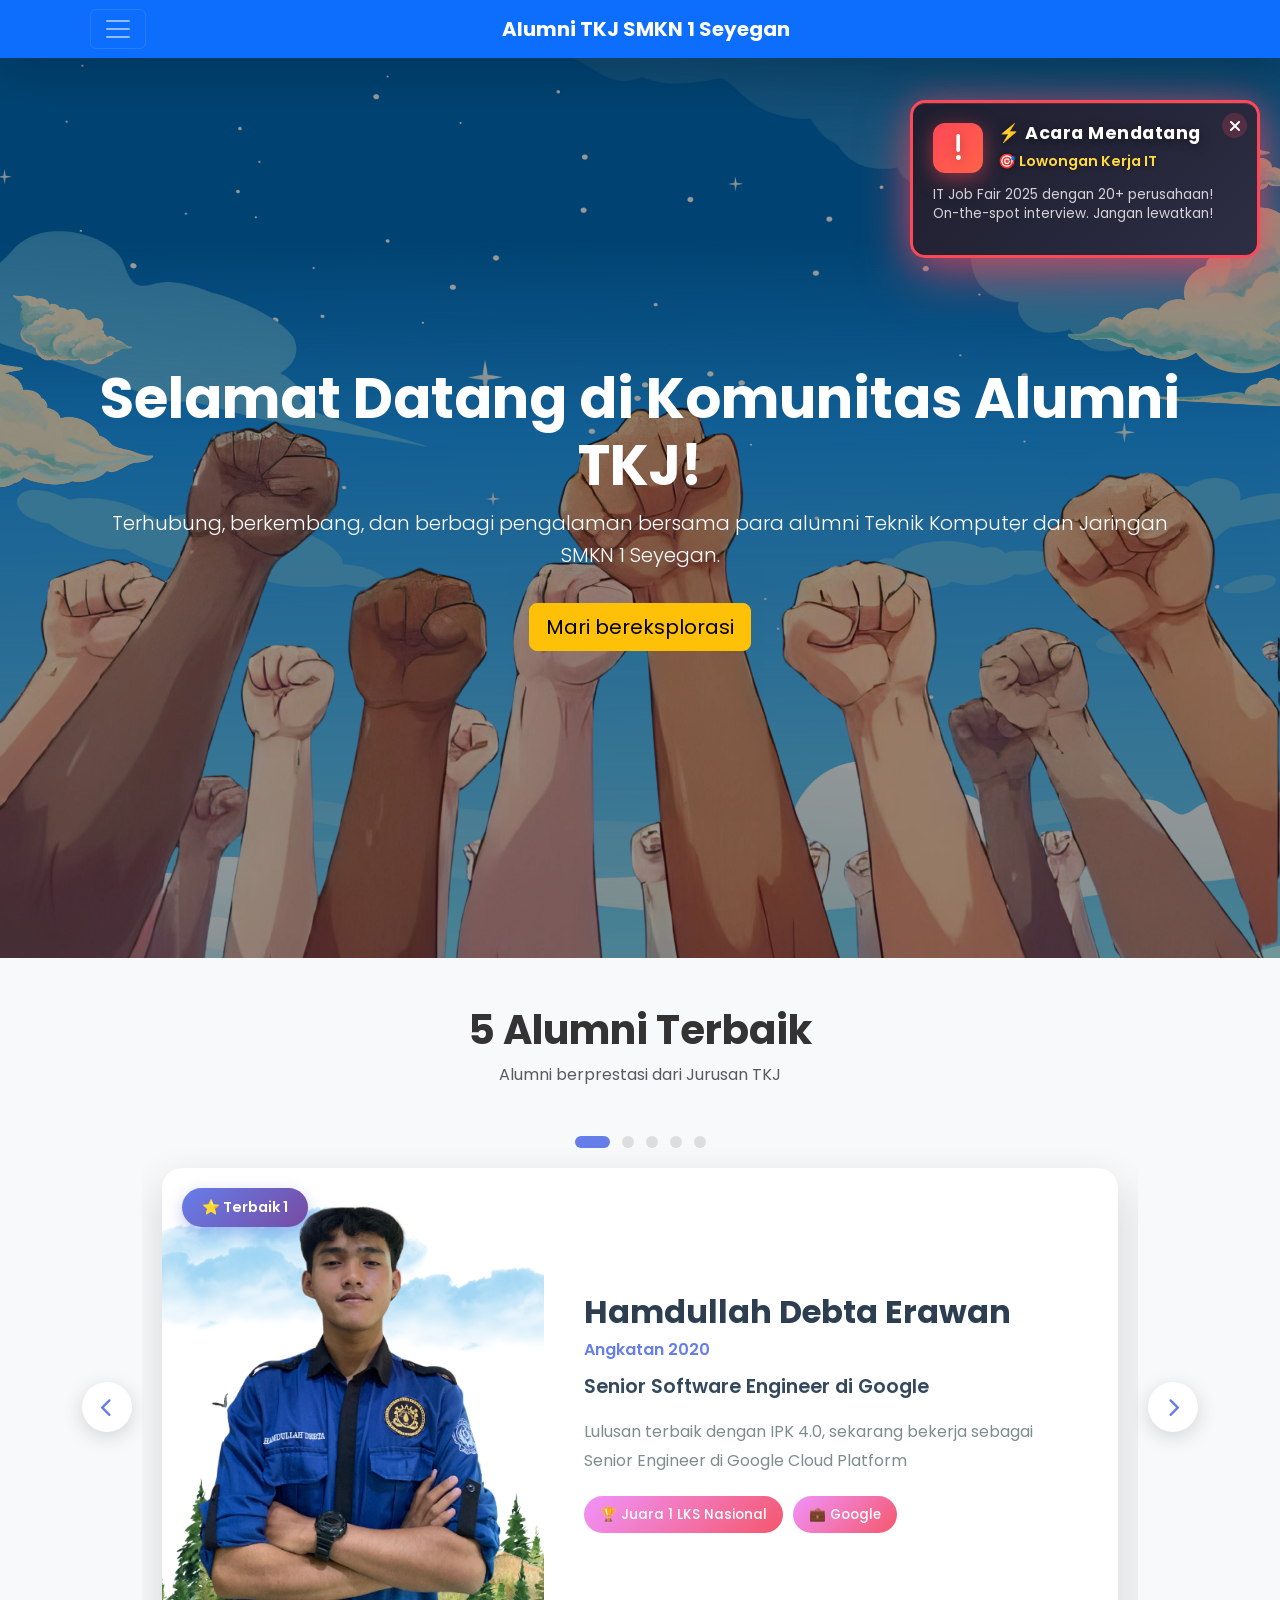
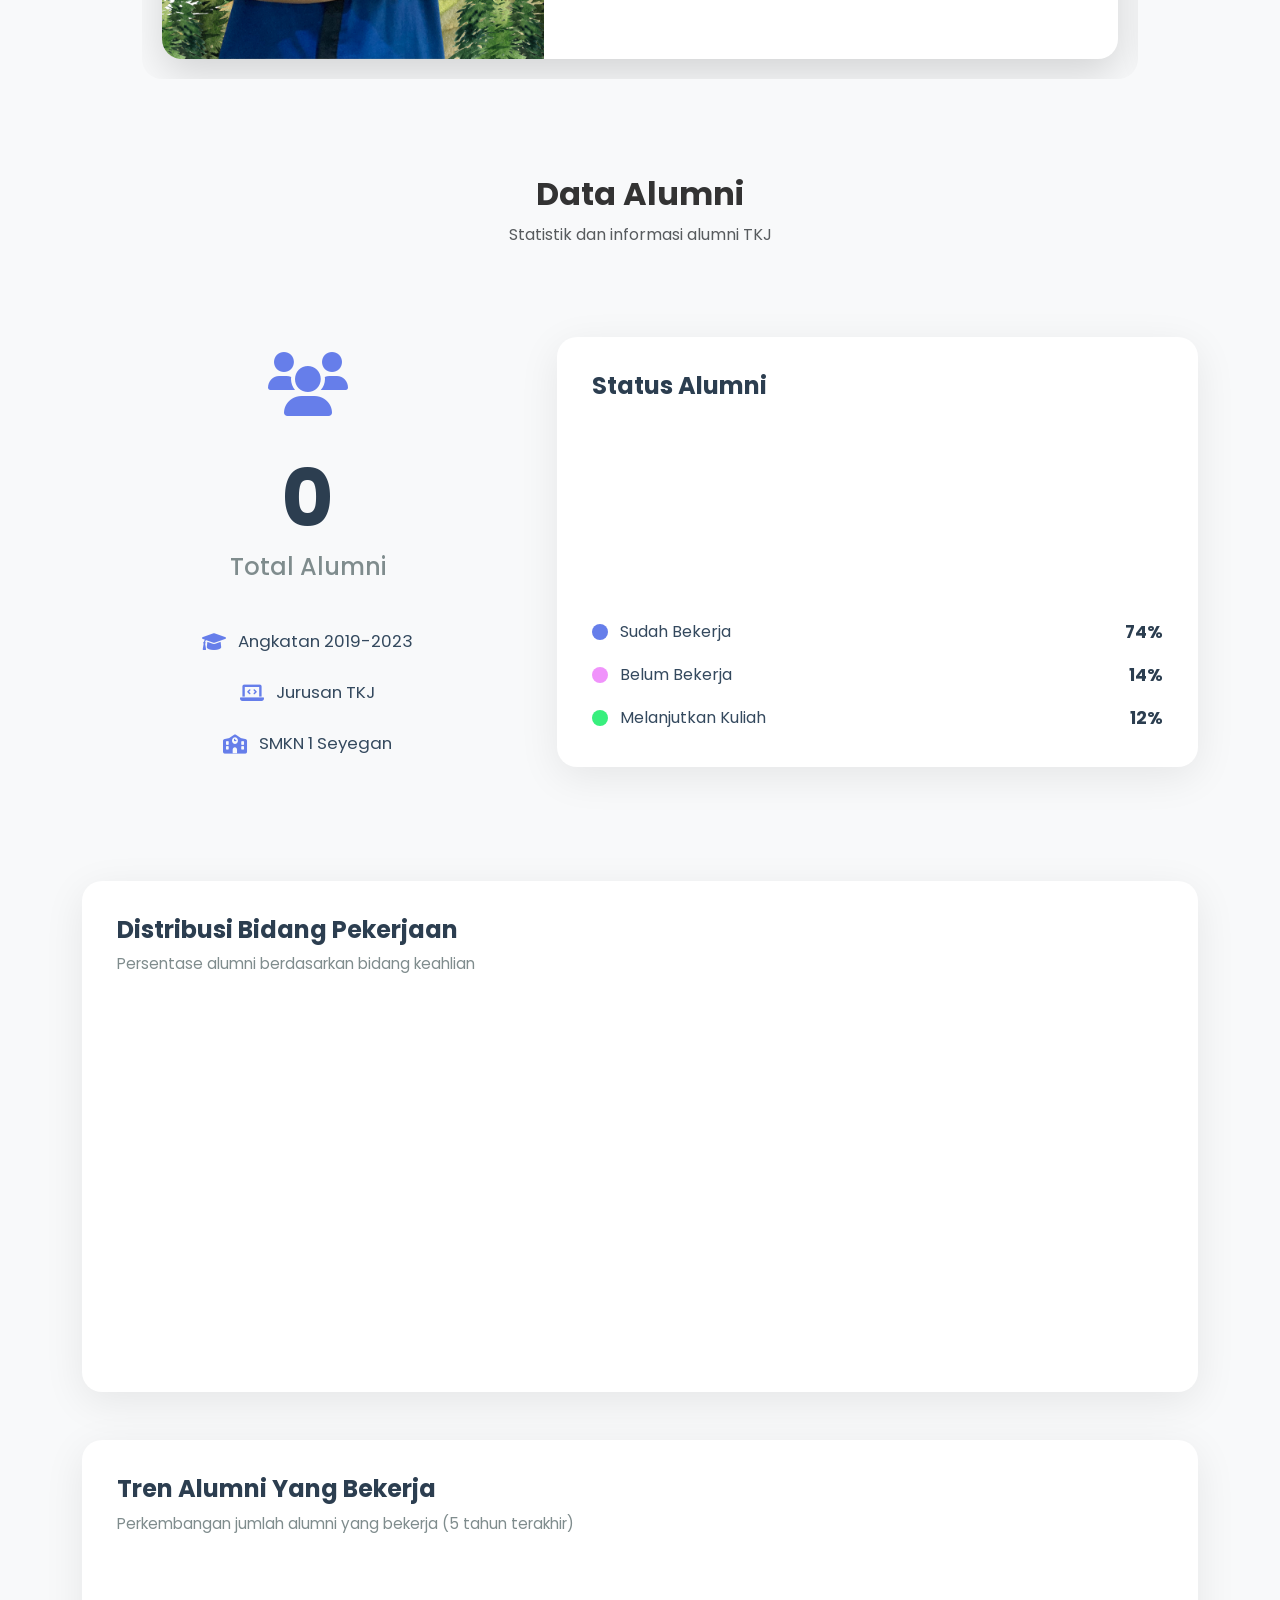
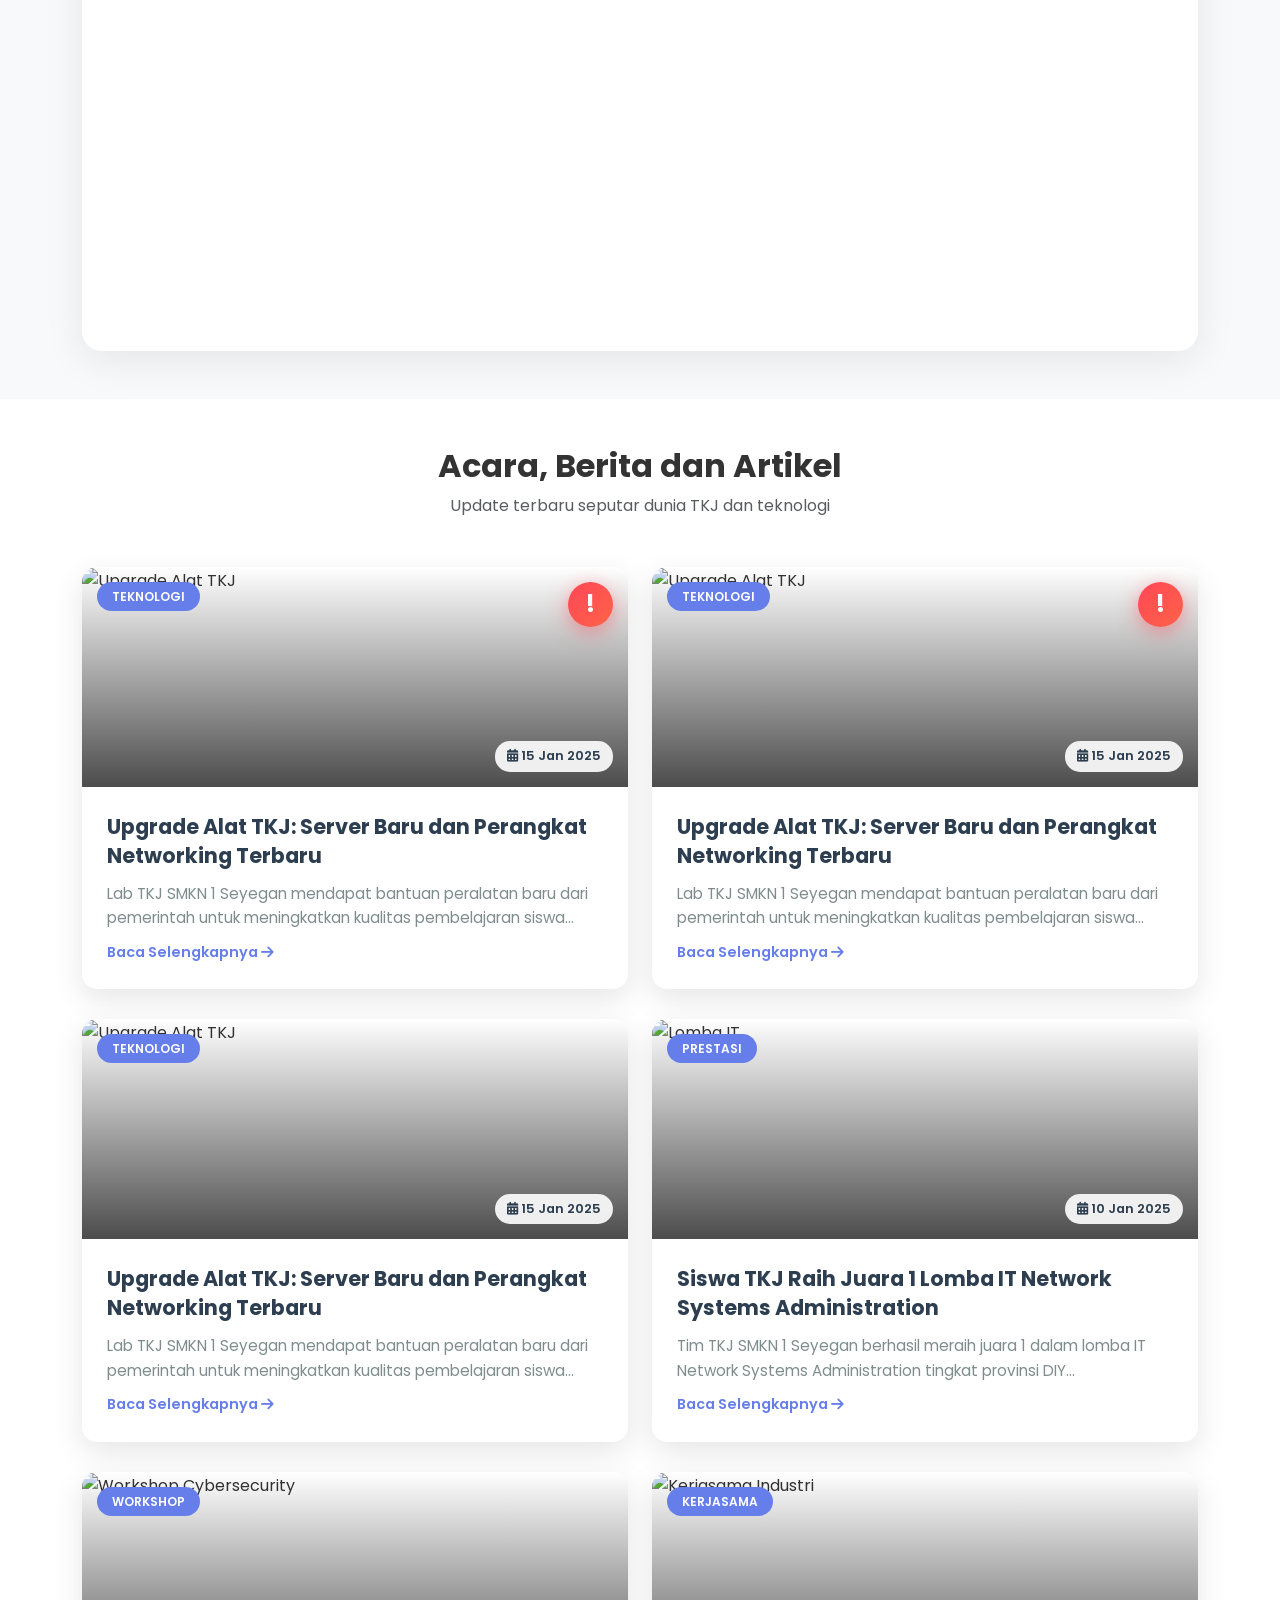
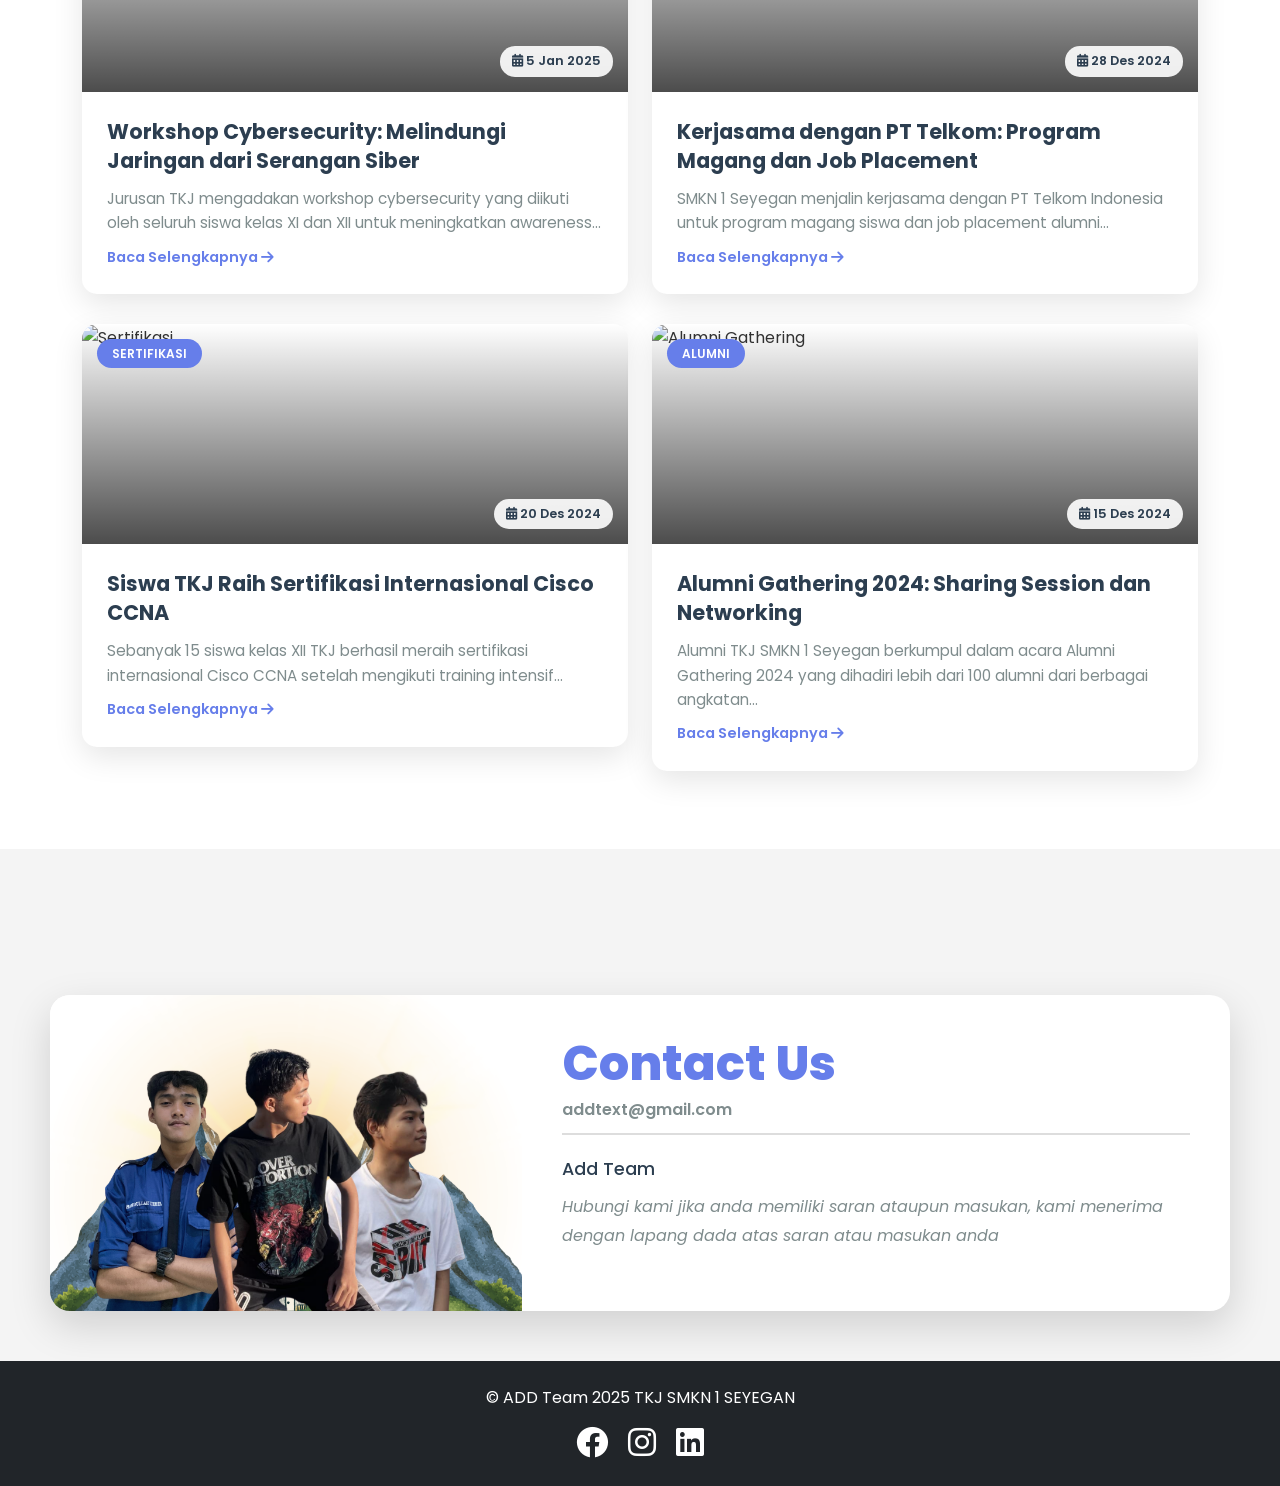
==== commit 1ab2d7e9: "adding new adding new dashboard for admin, user and add login" ====
--- a/index.html
+++ b/index.html
@@ -60,7 +60,15 @@
                     <li class="nav-item"><a class="nav-link" href="#profil"><i class="fas fa-users"></i> Profil Alumni</a></li>
                     <li class="nav-item"><a class="nav-link" href="#berita"><i class="fas fa-newspaper"></i> Acara Berita dan Artikel</a></li>
                     <!-- <li class="nav-item"><a class="nav-link" href="#acara"><i class="fas fa-calendar"></i> Acara</a></li> -->
-                    <!-- <li class="nav-item"><a class="nav-link" href="#galeri"><i class="fas fa-images"></i> Galeri</a></li> -->
+                    <li class="nav-item">
+                    <a class="nav-link" href="user_login.html">
+                         <i class="fas fa-images"></i> User
+                    </a>
+                    </li>
+                        <a class="nav-link" href="login_admin.html">
+                         <i class="fas fa-images"></i> SuperUser
+                    </a>
+                    </li>
                     <li class="nav-item"><a class="nav-link" href="#kontak"><i class="fas fa-envelope"></i> Kontak</a></li>
                 </ul>
             </div>
